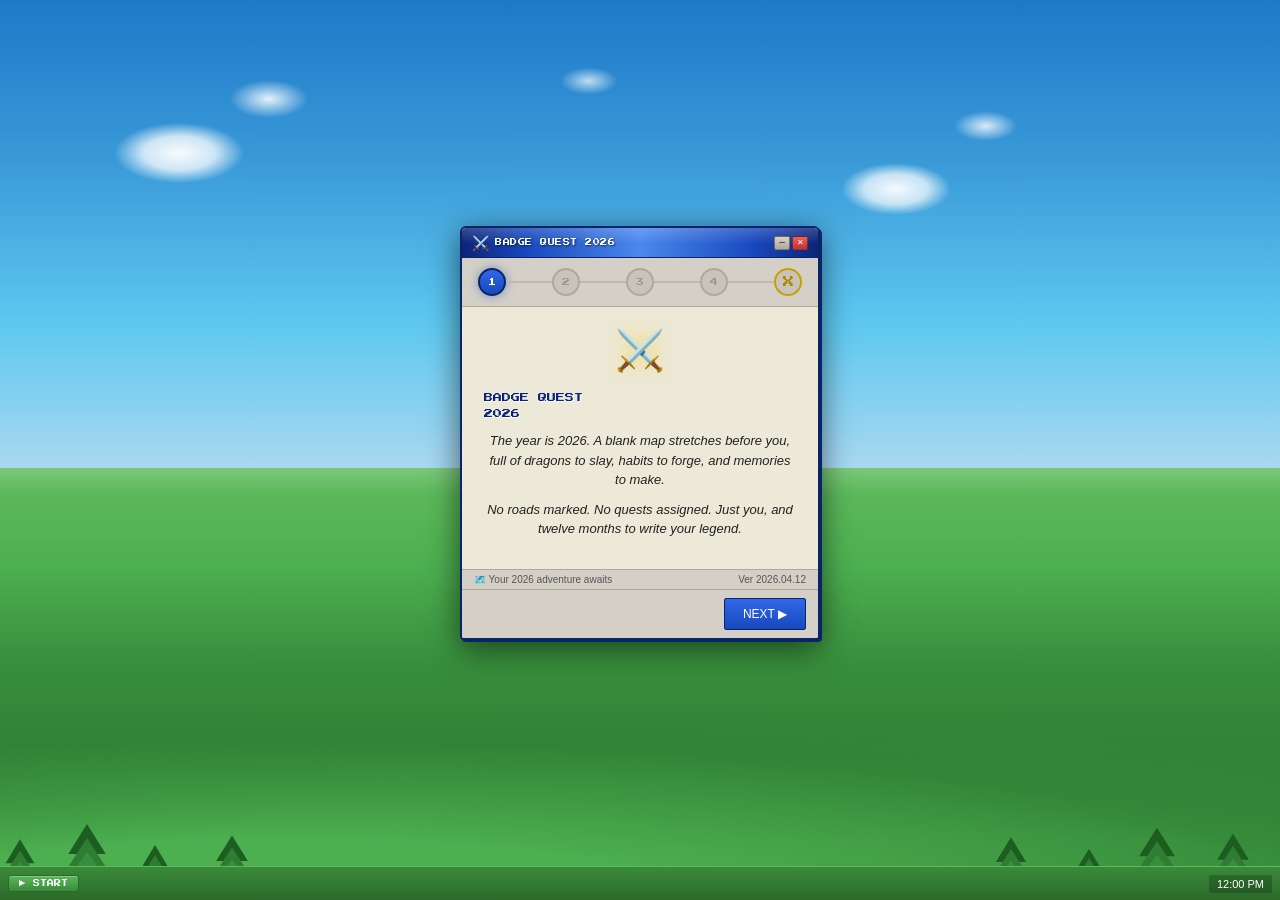
==== index.html @ 2c00619a "feat: secret badges, profile panel, header redesign - Add 10 secret badges with unique shapes (burst" ====
<!DOCTYPE html>
<html lang="da">
<head>
  <meta charset="UTF-8">
  <meta name="viewport" content="width=device-width, initial-scale=1.0">
  <title>Badge Quest 2026</title>

  <!-- PWA -->
  <link rel="manifest" href="manifest.json">
  <meta name="theme-color" content="#1848BE">
  <meta name="mobile-web-app-capable" content="yes">
  <meta name="apple-mobile-web-app-capable" content="yes">
  <meta name="apple-mobile-web-app-status-bar-style" content="black-translucent">
  <meta name="apple-mobile-web-app-title" content="Badge Quest">
  <link rel="apple-touch-icon" href="icons/icon.svg">
  <link rel="icon" type="image/svg+xml" href="icons/icon.svg">

  <link rel="preconnect" href="https://fonts.googleapis.com">
  <link href="https://fonts.googleapis.com/css2?family=Press+Start+2P&family=VT323&display=swap" rel="stylesheet">
  <link rel="stylesheet" href="style.css">
</head>
<body>

  <div class="app">

    <!-- App Header (XP Luna gradient, no window chrome) -->
    <header class="app-header" id="title-bar">
      <button class="profile-chip" id="profile-chip-btn" title="Edit profile">
        <span class="profile-chip-icon" id="header-profile-icon">?</span>
        <span class="profile-chip-name" id="header-profile-name">ME</span>
      </button>
      <div class="header-title">
        <span class="title-text">BADGE QUEST</span>
      </div>
      <div class="header-right">
        <button class="notif-btn" id="notif-btn" title="Enable quest reminders">🔔</button>
        <button class="signout-btn" id="signout-btn" title="Sign out">Sign out</button>
      </div>
    </header>

    <!-- Year Countdown Strip -->
    <div class="year-strip">
      <span class="year-strip-label" id="year-days">— days left</span>
      <div class="year-track"><div class="year-fill" id="year-fill" style="width:0%"></div></div>
      <span class="year-strip-sub" id="year-sub">Year 0%</span>
    </div>

    <!-- Tabs -->
    <div class="tabs">
      <button class="tab active" data-tab="all">📋 ALL</button>
      <button class="tab" id="tab-me" data-tab="me">👤 ME</button>
      <button class="tab" id="tab-together" data-tab="together">💎 PARTY</button>
      <button class="tab" id="tab-teams" data-tab="teams">👥 TEAM</button>
      <button class="tab tab-badges-sep" data-tab="badges">🏅 BADGES</button>
    </div>

    <!-- Main Scrollable Content -->
    <div class="win-body" id="win-body">

      <!-- Badge Case Panel -->
      <div class="inset-panel badge-case-panel">
        <div class="panel-title">✦ BADGE CASE ✦</div>
        <div class="badge-case" id="badge-case"></div>
        <div id="badge-detail"></div>
      </div>

      <!-- Progress Bar -->
      <div class="progress-section">
        <span class="prog-label" id="prog-label">QUESTS: 0 / 25</span>
        <div class="prog-track"><div class="prog-fill" id="prog-fill" style="width: 0%"></div></div>
        <span class="prog-pct" id="prog-pct">0%</span>
      </div>

      <!-- Quest Log Panel -->
      <div class="inset-panel quest-panel">
        <div class="panel-title">📜 QUEST LOG</div>
        <div class="goal-list" id="goal-list"></div>
      </div>

    </div>

    <!-- Bottom Toolbar -->
    <footer class="status-bar">
      <button class="sb-btn" id="partners-btn">👥 PARTNERS</button>
      <div class="sb-divider"></div>
      <span class="sb-text" id="sb-text">READY TO QUEST</span>
      <div class="sb-divider"></div>
      <span class="sb-text" id="sb-date">—</span>
      <div class="sb-divider"></div>
      <span class="sb-text" id="clock">00:00</span>
    </footer>

  </div>

  <!-- Goal Complete Overlay -->
  <div class="overlay" id="goal-overlay" style="display:none">
    <div class="popup">
      <div class="popup-titlebar">
        <span>Quest Complete!</span>
      </div>
      <div class="popup-body">
        <div class="popup-icon">✓</div>
        <div class="popup-text" id="goal-text"></div>
        <div class="note-section">
          <label class="note-label" for="goal-note-input">Add a note (optional):</label>
          <input type="text" id="goal-note-input" class="note-input" maxlength="80" placeholder="e.g. Ran CPH Half in 1:41! 🏃">
        </div>
        <div class="photo-section">
          <input type="file" id="goal-photo-input" accept="image/*" style="display:none">
          <button class="photo-btn" id="photo-btn" type="button">📷 Add Photo</button>
          <div id="photo-preview"></div>
        </div>
      </div>
      <div class="popup-footer">
        <button class="popup-btn" id="goal-ok">AWESOME!</button>
      </div>
    </div>
    <div class="confetti-wrap" id="confetti-1"></div>
  </div>

  <!-- Badge Unlock Overlay -->
  <div class="overlay" id="badge-overlay" style="display:none">
    <div class="popup badge-popup">
      <div class="popup-titlebar badge-titlebar">
        <span class="blink">✦ NEW BADGE OBTAINED! ✦</span>
      </div>
      <div class="popup-body">
        <div class="badge-big" id="badge-big"></div>
        <div class="badge-popup-name" id="badge-popup-name"></div>
        <div class="badge-popup-desc" id="badge-popup-desc"></div>
      </div>
      <div class="popup-footer">
        <button class="popup-btn" id="badge-ok">PRESS START!</button>
      </div>
    </div>
    <div class="confetti-wrap" id="confetti-2"></div>
  </div>

  <!-- Profile Panel -->
  <div class="overlay" id="profile-overlay" style="display:none">
    <div class="popup profile-popup">
      <div class="popup-titlebar">
        <span class="popup-title">YOUR PROFILE</span>
        <button class="popup-close" id="profile-close">✕</button>
      </div>
      <div class="popup-body profile-body">
        <div class="profile-preview-row">
          <div class="profile-preview-icon" id="profile-preview-icon">?</div>
          <div class="profile-preview-name" id="profile-preview-name">ADVENTURER</div>
        </div>
        <label class="auth-field-label" for="profile-username-input">USERNAME:</label>
        <input id="profile-username-input" class="auth-input" type="text" maxlength="20" autocomplete="off" placeholder="Your quest name...">
        <div class="color-picker-row">
          <span class="color-picker-label">COLOR SIGNATURE:</span>
          <div class="color-swatches color-swatches--wide" id="profile-color-swatches">
            <button class="profile-swatch" data-color="#cc0000" style="background:#cc0000" title="Red"></button>
            <button class="profile-swatch" data-color="#E91E63" style="background:#E91E63" title="Pink"></button>
            <button class="profile-swatch" data-color="#FF9800" style="background:#FF9800" title="Orange"></button>
            <button class="profile-swatch" data-color="#FFEB3B" style="background:#FFEB3B" title="Yellow"></button>
            <button class="profile-swatch" data-color="#4CAF50" style="background:#4CAF50" title="Green"></button>
            <button class="profile-swatch" data-color="#2E7D32" style="background:#2E7D32" title="Dark Green"></button>
            <button class="profile-swatch" data-color="#00BCD4" style="background:#00BCD4" title="Cyan"></button>
            <button class="profile-swatch" data-color="#1848BE" style="background:#1848BE" title="Blue"></button>
            <button class="profile-swatch" data-color="#3F51B5" style="background:#3F51B5" title="Indigo"></button>
            <button class="profile-swatch" data-color="#7B2D8B" style="background:#7B2D8B" title="Purple"></button>
            <button class="profile-swatch" data-color="#880E4F" style="background:#880E4F" title="Dark Pink"></button>
            <button class="profile-swatch" data-color="#795548" style="background:#795548" title="Brown"></button>
            <button class="profile-swatch" data-color="#607D8B" style="background:#607D8B" title="Blue Grey"></button>
            <button class="profile-swatch" data-color="#333333" style="background:#333333" title="Dark"></button>
            <button class="profile-swatch" data-color="#E65100" style="background:#E65100" title="Deep Orange"></button>
          </div>
        </div>
        <p id="profile-error" class="auth-error"></p>
        <button class="auth-nav-btn auth-nav-btn--primary" id="profile-save-btn">SAVE CHANGES ▶</button>
      </div>
    </div>
  </div>

  <!-- Quest Dialog -->
  <div class="overlay" id="quest-dialog" style="display:none">
    <div class="popup quest-dialog-popup">
      <div class="popup-titlebar quest-dialog-titlebar">
        <div class="qd-header-num">
          <span class="qd-no">No.</span><span class="quest-dialog-number" id="qd-num">001</span>
        </div>
        <span class="quest-dialog-type" id="qd-type">QUEST</span>
      </div>
      <div class="popup-body quest-dialog-body">
        <div class="qd-title" id="qd-title"></div>
        <div class="qd-controls" id="qd-controls"></div>
        <div class="qd-meta" id="qd-meta"></div>
        <button class="qd-more-btn" id="qd-more-btn" style="display:none">▼ DETAILS</button>
      </div>
      <div class="popup-footer">
        <button class="popup-btn popup-btn-secondary" id="qd-close">CLOSE</button>
        <button class="popup-btn" id="qd-edit">✏ EDIT</button>
      </div>
    </div>
  </div>

  <!-- Photo Viewer Overlay -->
  <div class="overlay" id="photo-overlay" style="display:none">
    <div class="photo-viewer-wrap">
      <img id="photo-viewer-img" src="" alt="Quest memory">
      <button class="photo-viewer-close" id="photo-close">✕ CLOSE</button>
    </div>
  </div>

  <!-- Floating Deadline Popup -->
  <div id="deadline-popup" style="display:none">
    <label class="dl-popup-label" for="dl-popup-input">Set deadline:</label>
    <input type="date" id="dl-popup-input">
    <div style="display:flex;gap:6px;justify-content:flex-end">
      <button class="dl-popup-btn" id="dl-popup-clear">✕ Clear</button>
      <button class="dl-popup-btn dl-popup-cancel" id="dl-popup-cancel">Cancel</button>
    </div>
  </div>

  <!-- ── Auth Overlay — Treasure Hunt Wizard ──────────────── -->
  <div id="auth-overlay">

    <div id="auth-wizard" class="auth-window auth-window--wizard">

      <!-- Title bar -->
      <div class="auth-titlebar">
        <span class="auth-titlebar-icon">⚔️</span>
        <span class="auth-titlebar-text">BADGE QUEST 2026</span>
        <div class="auth-win-btns">
          <button class="auth-win-btn" tabindex="-1">─</button>
          <button class="auth-win-btn auth-win-btn--x" tabindex="-1">✕</button>
        </div>
      </div>

      <!-- Step progress bar -->
      <div class="wizard-steps" id="wizard-steps">
        <div class="wizard-step active" data-step="1">1</div>
        <div class="wizard-connector" data-after="1"></div>
        <div class="wizard-step locked" data-step="2">2</div>
        <div class="wizard-connector" data-after="2"></div>
        <div class="wizard-step locked" data-step="3">3</div>
        <div class="wizard-connector" data-after="3"></div>
        <div class="wizard-step locked" data-step="4">4</div>
        <div class="wizard-connector" data-after="4"></div>
        <div class="wizard-step locked wizard-step--x" data-step="5">X</div>
      </div>

      <!-- Step content -->
      <div class="wizard-content">

        <!-- Step 1: Story -->
        <div class="step-content" id="step-1">
          <div class="story-hero">
            <span class="story-hero-icon">⚔️</span>
          </div>
          <div class="auth-pixel-title story-main-title">BADGE QUEST<br>2026</div>
          <p class="story-lore">The year is 2026. A blank map stretches before you, full of dragons to slay, habits to forge, and memories to make.</p>
          <p class="story-lore">No roads marked. No quests assigned. Just you, and twelve months to write your legend.</p>
        </div>

        <!-- Step 2: What is Badge Quest -->
        <div class="step-content" id="step-2" style="display:none">
          <div class="auth-pixel-title">WHAT IS<br>BADGE QUEST?</div>
          <p class="auth-subtitle">Your personal quest log for 2026. Set goals for the year, track your progress, and earn legendary badges as you complete them.</p>
          <div class="story-features">
            <div class="story-feature"><span class="story-feature-icon">📜</span><span>Write quests: one-time feats or monthly habits</span></div>
            <div class="story-feature"><span class="story-feature-icon">🏅</span><span>Complete quests to unlock legendary badges</span></div>
            <div class="story-feature"><span class="story-feature-icon">💎</span><span>Invite a companion and quest together</span></div>
          </div>
        </div>

        <!-- Step 3: Sign In -->
        <div class="step-content" id="step-3" style="display:none">
          <div class="auth-shield-wrap">
            <span class="auth-shield-icon">🛡️</span>
          </div>
          <div class="auth-pixel-title">SIGN IN<br>TO QUEST</div>
          <p class="auth-subtitle">Secure your quest log with your Google account.</p>
          <button id="google-signin-btn" class="google-btn">
            <svg width="18" height="18" viewBox="0 0 18 18" xmlns="http://www.w3.org/2000/svg">
              <path d="M17.64 9.2c0-.637-.057-1.251-.164-1.84H9v3.481h4.844c-.209 1.125-.843 2.078-1.796 2.717v2.258h2.908c1.702-1.567 2.684-3.875 2.684-6.615z" fill="#4285F4"/>
              <path d="M9 18c2.43 0 4.467-.806 5.956-2.18l-2.908-2.259c-.806.54-1.837.86-3.048.86-2.344 0-4.328-1.584-5.036-3.711H.957v2.332A8.997 8.997 0 0 0 9 18z" fill="#34A853"/>
              <path d="M3.964 10.71A5.41 5.41 0 0 1 3.682 9c0-.593.102-1.17.282-1.71V4.958H.957A8.996 8.996 0 0 0 0 9c0 1.452.348 2.827.957 4.042l3.007-2.332z" fill="#FBBC05"/>
              <path d="M9 3.58c1.321 0 2.508.454 3.44 1.345l2.582-2.58C13.463.891 11.426 0 9 0A8.997 8.997 0 0 0 .957 4.958L3.964 7.29C4.672 5.163 6.656 3.58 9 3.58z" fill="#EA4335"/>
            </svg>
            Sign in with Google
          </button>
          <div class="auth-level-sep">LEVEL 1 REQUIRED</div>
          <div class="auth-status">
            <div>SYSTEM_STATUS: READY</div>
            <div>AWAITING_AUTH_KEY...</div>
          </div>
          <p id="auth-error" class="auth-error"></p>
        </div>

        <!-- Step 4: Setup -->
        <div class="step-content" id="step-4" style="display:none">
          <div class="auth-pixel-title">CHOOSE YOUR AVATAR</div>
          <p class="auth-subtitle">Enter a name for the quest logs. Visible to your party and team.</p>
          <label class="auth-field-label" for="username-input">USERNAME:</label>
          <input id="username-input" class="auth-input" type="text" maxlength="20" placeholder="Enter quest name..." autocomplete="off">
          <div class="color-picker-row">
            <span class="color-picker-label">COLOR SIGNATURE:</span>
            <div class="color-swatches color-swatches--wide">
              <button class="color-swatch selected" data-color="#cc0000" style="background:#cc0000" title="Red"></button>
              <button class="color-swatch" data-color="#E91E63" style="background:#E91E63" title="Pink"></button>
              <button class="color-swatch" data-color="#FF9800" style="background:#FF9800" title="Orange"></button>
              <button class="color-swatch" data-color="#FFEB3B" style="background:#FFEB3B" title="Yellow"></button>
              <button class="color-swatch" data-color="#4CAF50" style="background:#4CAF50" title="Green"></button>
              <button class="color-swatch" data-color="#2E7D32" style="background:#2E7D32" title="Dark Green"></button>
              <button class="color-swatch" data-color="#00BCD4" style="background:#00BCD4" title="Cyan"></button>
              <button class="color-swatch" data-color="#1848BE" style="background:#1848BE" title="Blue"></button>
              <button class="color-swatch" data-color="#3F51B5" style="background:#3F51B5" title="Indigo"></button>
              <button class="color-swatch" data-color="#7B2D8B" style="background:#7B2D8B" title="Purple"></button>
              <button class="color-swatch" data-color="#880E4F" style="background:#880E4F" title="Dark Pink"></button>
              <button class="color-swatch" data-color="#795548" style="background:#795548" title="Brown"></button>
              <button class="color-swatch" data-color="#607D8B" style="background:#607D8B" title="Blue Grey"></button>
              <button class="color-swatch" data-color="#333333" style="background:#333333" title="Dark"></button>
              <button class="color-swatch" data-color="#E65100" style="background:#E65100" title="Deep Orange"></button>
            </div>
          </div>
          <div class="auth-avatar-preview">
            <div class="auth-avatar-icon" id="avatar-preview-icon" style="background:#cc0000">?</div>
            <div>
              <div class="auth-avatar-label">LVL 1 ADVENTURER</div>
              <div class="auth-avatar-name" id="avatar-preview-name">NEW_PLAYER_01</div>
            </div>
          </div>
          <p id="username-error" class="auth-error"></p>
        </div>

        <!-- Step 5: X — You found it! -->
        <div class="step-content" id="step-5" style="display:none">
          <div class="begin-x-mark">✕</div>
          <div class="auth-pixel-title" id="begin-title">YOU FOUND IT,<br>ADVENTURER!</div>
          <p class="story-lore">Every legend begins with a blank page. You just picked up the pen.</p>
        </div>

      </div><!-- /wizard-content -->

      <!-- Wizard footer (buttons) -->
      <div class="wizard-footer" id="wizard-footer">
        <div class="auth-footer">
          <span>🗺️ Your 2026 adventure awaits</span>
          <span>Ver 2026.04.12</span>
        </div>
        <div class="wizard-footer-btns" id="wizard-footer-btns">
          <button class="auth-nav-btn auth-nav-btn--primary" id="wizard-next-btn">NEXT ▶</button>
        </div>
      </div>

    </div><!-- /auth-wizard -->

    <!-- XP Taskbar -->
    <div class="auth-taskbar">
      <button class="auth-taskbar-start">▶ START</button>
      <div class="auth-taskbar-clock" id="auth-clock">12:00 PM</div>
    </div>

  </div>

  <!-- ── Goal Create / Edit Modal ──────────────────────────── -->
  <div class="overlay" id="goal-modal" style="display:none">
    <div class="popup gm-popup">
      <div class="popup-titlebar">
        <span id="gm-titlebar-text">NEW QUEST</span>
      </div>
      <div class="popup-body gm-body">

        <div class="gm-field">
          <label class="gm-label" for="gm-title-input">QUEST TITLE</label>
          <input type="text" id="gm-title-input" class="gm-input" maxlength="100" placeholder="What's the quest?">
        </div>

        <div class="gm-field">
          <label class="gm-label">QUEST TYPE</label>
          <div class="gm-seg-row" id="gm-type-row">
            <button class="gm-seg active" data-type="binary">✓ ONCE</button>
            <button class="gm-seg" data-type="count">🔢 COUNT</button>
            <button class="gm-seg" data-type="monthly">📅 MONTHLY</button>
          </div>
        </div>

        <div class="gm-count-fields" id="gm-count-fields" style="display:none">
          <div class="gm-row">
            <div class="gm-field gm-field-half">
              <label class="gm-label" for="gm-target">TARGET</label>
              <input type="number" id="gm-target" class="gm-input" min="1" max="9999" value="10">
            </div>
            <div class="gm-field gm-field-half">
              <label class="gm-label" for="gm-unit">UNIT</label>
              <input type="text" id="gm-unit" class="gm-input" maxlength="20" placeholder="e.g. times">
            </div>
          </div>
        </div>

        <div class="gm-field" id="gm-owner-field">
          <label class="gm-label">ASSIGN TO</label>
          <div class="gm-seg-row" id="gm-owner-row">
            <button class="gm-seg active" data-owner="me">👤 MINE</button>
            <button class="gm-seg" data-owner="together" id="gm-party-btn">💎 PARTY</button>
          </div>
          <p class="gm-hint" id="gm-party-hint" style="display:none">Link a partner first to use party quests</p>
        </div>

        <p id="gm-error" class="gm-error"></p>
      </div>
      <div class="popup-footer gm-footer">
        <button class="gm-delete-btn" id="gm-delete-btn" style="display:none">🗑 DELETE</button>
        <div class="gm-footer-actions">
          <button class="popup-btn gm-cancel" id="gm-cancel">CANCEL</button>
          <button class="popup-btn gm-save" id="gm-save">SAVE ▶</button>
        </div>
      </div>
    </div>
  </div>

  <!-- ── Delete Confirmation ─────────────────────────────── -->
  <div class="overlay" id="delete-overlay" style="display:none">
    <div class="popup">
      <div class="popup-titlebar"><span>Delete Quest?</span></div>
      <div class="popup-body">
        <div class="popup-icon">🗑</div>
        <div class="popup-text">This permanently deletes the quest and all its progress.</div>
      </div>
      <div class="popup-footer">
        <button class="popup-btn gm-cancel" id="delete-cancel">KEEP IT</button>
        <button class="popup-btn delete-ok" id="delete-ok">DELETE</button>
      </div>
    </div>
  </div>

  <!-- ── Badge Detail Modal ───────────────────────────────────── -->
  <div class="overlay" id="badge-detail-overlay" style="display:none">
    <div class="popup badge-detail-modal">
      <div class="popup-titlebar badge-detail-titlebar">
        <span id="bdm-rarity-label" class="bdm-rarity-label"></span>
        <span id="bdm-name" class="bdm-name-title"></span>
        <button class="bdm-close-btn" id="bdm-close">✕</button>
      </div>
      <div class="popup-body bdm-body">
        <div class="bdm-svg-wrap" id="bdm-svg"></div>
        <div class="bdm-info">
          <div class="bdm-desc" id="bdm-desc"></div>
          <div class="bdm-lore" id="bdm-lore"></div>
          <div class="bdm-date" id="bdm-date"></div>
          <div class="bdm-hint" id="bdm-hint"></div>
        </div>
      </div>
    </div>
  </div>

  <!-- ── Partners Panel Overlay ──────────────────────────────── -->
  <div class="overlay" id="partners-overlay" style="display:none">
    <div class="popup partners-popup">
      <div class="popup-titlebar partners-titlebar">
        <span>👥 PARTNERS</span>
        <button class="partners-close-x" id="partners-close">✕</button>
      </div>
      <div class="popup-body partners-body">

        <!-- Pending invites TO me -->
        <div id="partners-incoming-section" style="display:none">
          <div class="partners-section-title">📬 INCOMING INVITES</div>
          <div id="partners-incoming-list"></div>
        </div>

        <!-- Current groups -->
        <div class="partners-section-title">💎 YOUR GROUPS</div>
        <div id="partners-groups-list">
          <div class="partners-empty">No groups yet. Invite someone below!</div>
        </div>

        <!-- Pending sent invites -->
        <div id="partners-sent-section" style="display:none">
          <div class="partners-section-title">📤 SENT INVITES</div>
          <div id="partners-sent-list"></div>
        </div>

        <!-- Invite form -->
        <div class="partners-section-title">✉️ INVITE A PLAYER</div>

        <!-- Step 1: Type picker -->
        <div id="invite-type-picker">
          <div class="invite-type-cards">
            <div class="invite-type-card" data-invite-type="party">
              <div class="invite-type-icon">💎</div>
              <div class="invite-type-name">PARTY</div>
              <div class="invite-type-desc">One shared quest list. Pick challenges you'll take on side by side and celebrate every win together.</div>
              <button class="invite-type-btn" data-invite-type="party">START A PARTY ▶</button>
            </div>
            <div class="invite-type-card" data-invite-type="team">
              <div class="invite-type-icon">👥</div>
              <div class="invite-type-name">TEAM</div>
              <div class="invite-type-desc">Everyone keeps their own goals, but you travel the same road. Earn badges together — no one left behind.</div>
              <button class="invite-type-btn" data-invite-type="team">FORM A TEAM ▶</button>
            </div>
          </div>
        </div>

        <!-- Step 2: Invite form (shown after type is picked) -->
        <div id="invite-form-step" style="display:none">
          <div class="invite-type-chosen" id="invite-type-chosen"></div>
          <div class="partners-invite-form">
            <label class="partners-label" for="invite-name-input">GROUP NAME</label>
            <input type="text"  id="invite-name-input"  class="partners-input" maxlength="30" placeholder="e.g. Us 2026">
            <label class="partners-label" for="invite-email-input">THEIR EMAIL</label>
            <input type="email" id="invite-email-input" class="partners-input" maxlength="100" placeholder="player@email.com">
            <div style="display:flex;gap:8px;align-items:center">
              <button class="popup-btn partners-send-btn" id="invite-send-btn">SEND INVITE ▶</button>
              <button class="invite-back-btn" id="invite-back-btn">← BACK</button>
            </div>
            <p id="invite-status" class="partners-status"></p>
          </div>
        </div>

      </div>
    </div>
  </div>

  <!-- ── Pending Invite Banner (injected into win-body) ─────── -->
  <template id="invite-banner-tpl">
    <div class="invite-banner" id="invite-banner">
      <div class="invite-banner-content" id="invite-banner-content"></div>
    </div>
  </template>

  <script type="module" src="app.js"></script>
</body>
</html>
---- style.css ----
/* ============================================================
   BADGE QUEST 2026 — Windows XP Inspired, Mobile First
   ============================================================ */

@import url('https://fonts.googleapis.com/css2?family=Press+Start+2P&family=VT323&family=Tahoma&display=swap');

*, *::before, *::after {
  box-sizing: border-box;
  margin: 0;
  padding: 0;
}

html, body {
  width: 100%;
  height: 100%;
  overflow: hidden;
  background: #ECE9D8;
}

body {
  font-family: 'Tahoma', sans-serif;
  font-size: 12px;
}

/* ============ APP SHELL ============ */

.app {
  display: flex;
  flex-direction: column;
  height: 100dvh;
  height: 100vh; /* fallback for older browsers */
  max-width: 800px;
  margin: 0 auto;
  background: #ECE9D8;
  position: relative;
}

/* ============ APP HEADER ============ */

.app-header {
  background:
    linear-gradient(180deg, rgba(255,255,255,0.18) 0%, rgba(255,255,255,0) 55%),
    linear-gradient(90deg,
      #0C2478 0%,
      #1848BE 18%,
      #3870DA 38%,
      #4A88F0 50%,
      #3870DA 62%,
      #1848BE 82%,
      #0C2478 100%
    );
  padding: 0 10px;
  display: grid;
  grid-template-columns: 1fr auto 1fr;
  align-items: center;
  flex-shrink: 0;
  height: 48px;
  border-bottom: 2px solid #0A246A;
  user-select: none;
  transition: background 0.25s ease;
}

/* Left: profile chip */
.profile-chip {
  display: flex;
  align-items: center;
  gap: 6px;
  background: rgba(255,255,255,0.12);
  border: 1px solid rgba(255,255,255,0.25);
  border-radius: 4px;
  padding: 4px 8px 4px 4px;
  cursor: pointer;
  color: #fff;
  max-width: 140px;
  transition: background 0.12s ease;
  justify-self: start;
}
.profile-chip:hover { background: rgba(255,255,255,0.22); }
.profile-chip:active { background: rgba(255,255,255,0.08); }

.profile-chip-icon {
  width: 26px;
  height: 26px;
  border-radius: 50%;
  display: flex;
  align-items: center;
  justify-content: center;
  font-family: 'Press Start 2P', monospace;
  font-size: 9px;
  color: #fff;
  text-shadow: 0 1px 2px rgba(0,0,0,0.4);
  flex-shrink: 0;
  box-shadow: 0 1px 3px rgba(0,0,0,0.3);
  background: #cc0000;
}

.profile-chip-name {
  font-family: 'Press Start 2P', monospace;
  font-size: 5.5px;
  color: #fff;
  text-shadow: 1px 1px 1px rgba(0,0,0,0.5);
  white-space: nowrap;
  overflow: hidden;
  text-overflow: ellipsis;
  max-width: 90px;
}

/* Center: title */
.header-title {
  display: flex;
  align-items: center;
  gap: 6px;
  justify-self: center;
}

.title-icon { font-size: 18px; line-height: 1; }

.title-text {
  font-family: 'Press Start 2P', monospace;
  font-size: 8px;
  color: #ffffff;
  text-shadow: 1px 1px 2px rgba(0,0,0,0.6);
  letter-spacing: 0.5px;
}

/* Right: notif + signout */
.header-right {
  display: flex;
  align-items: center;
  gap: 4px;
  justify-self: end;
}

.notif-btn {
  background: none;
  border: none;
  font-size: 18px;
  padding: 0;
  cursor: pointer;
  color: #fff;
  opacity: 0.5;
  transition: opacity 0.2s, transform 0.15s;
  width: 44px;
  height: 44px;
  display: flex;
  align-items: center;
  justify-content: center;
  flex-shrink: 0;
  border-radius: 4px;
}
.notif-btn:hover { opacity: 1; transform: scale(1.15); }
.notif-btn.active { opacity: 1; }

/* ============ YEAR STRIP ============ */

.year-strip {
  background: linear-gradient(180deg, #ECE9D8 0%, #DDD9C8 100%);
  border-bottom: 1px solid #ACA899;
  padding: 0 12px;
  display: flex;
  align-items: center;
  gap: 8px;
  flex-shrink: 0;
  height: 34px;
}

.year-strip-label {
  font-family: 'Press Start 2P', monospace;
  font-size: 5.5px;
  color: #0A246A;
  white-space: nowrap;
  flex-shrink: 0;
}

.year-strip-sub {
  font-family: 'Tahoma', sans-serif;
  font-size: 10px;
  color: #555;
  white-space: nowrap;
  flex-shrink: 0;
}

/* ============ YEAR TRACK (shared) ============ */

.year-track {
  flex: 1;
  height: 10px;
  background: #FFFFFF;
  border: 1px solid;
  border-color: #7A7668 #FFFFFF #FFFFFF #7A7668;
  border-radius: 1px;
  overflow: hidden;
}

.year-fill {
  height: 100%;
  background: repeating-linear-gradient(
    90deg,
    #3CAB28 0px, #3CAB28 7px,
    #2B8E1A 7px, #2B8E1A 8px
  );
  transition: width 0.5s ease;
}

/* ============ XP TABS ============ */

.tabs {
  display: flex;
  gap: 3px;
  padding: 4px 6px 0;
  background: #ECE9D8;
  border-bottom: 2px solid #ACA899;
  flex-shrink: 0;
  overflow-x: auto;
  -webkit-overflow-scrolling: touch;
  scrollbar-width: none;
}
.tabs::-webkit-scrollbar { display: none; }

.tab {
  font-family: 'Press Start 2P', monospace;
  font-size: 6px;
  padding: 8px 10px 9px;
  white-space: nowrap;
  background: linear-gradient(180deg, #F4F2EA 0%, #DDD9C8 100%);
  border: 1px solid #ACA899;
  border-bottom: none;
  border-radius: 4px 4px 0 0;
  cursor: pointer;
  color: #555;
  position: relative;
  bottom: -2px;
  display: flex;
  align-items: center;
  gap: 4px;
  min-height: 38px;
  flex-shrink: 0;
}
.tab:hover {
  background: linear-gradient(180deg, #FDFCF8 0%, #EAE7D8 100%);
  color: #000;
}
.tab.active {
  background: linear-gradient(180deg, #FFFFFF 0%, #ECE9D8 100%);
  color: #0A246A;
  border-color: #ACA899;
  border-bottom-color: #ECE9D8;
  z-index: 1;
  padding-bottom: 11px;
  font-weight: bold;
}
.tab-badges-sep {
  margin-left: auto;
  border-left: 2px solid #ACA899;
}

/* ============ WIN-BODY (scrollable content area) ============ */

.win-body {
  flex: 1;
  min-height: 0;
  overflow-y: auto;
  overflow-x: hidden;
  padding: 8px;
  display: flex;
  flex-direction: column;
  gap: 6px;
  background: #ECE9D8;
  -webkit-overflow-scrolling: touch;
}

/* Card mode: chain flex all the way so the card fills the screen */
.win-body.card-mode {
  overflow: hidden;
}
.win-body.card-mode .quest-panel {
  flex: 1;
  min-height: 0;
  overflow: hidden;
}
.win-body.card-mode .goal-list {
  flex: 1;
  min-height: 0;
  display: flex;
  flex-direction: column;
}
.win-body.card-mode .card-view {
  flex: 1;
  min-height: 0;
  padding: 8px 8px 4px;
  justify-content: center;
}
.win-body.card-mode .card-carousel {
  flex: 0 0 auto;
}

/* ============ XP INSET PANEL ============ */

.inset-panel {
  background: #ffffff;
  border: 1px solid;
  border-color: #ACA899 #FFFFFF #FFFFFF #ACA899;
  padding: 8px;
  flex-shrink: 0;
  box-shadow: inset 1px 1px 0 rgba(0,0,0,0.08);
}

.panel-title {
  font-family: 'Press Start 2P', monospace;
  font-size: 7px;
  color: #0A246A;
  margin-bottom: 9px;
  letter-spacing: 1px;
}

/* ============ BADGE CASE ============ */

.badge-case-panel {
  background: linear-gradient(180deg, #F8F7F2 0%, #EDE9DC 100%);
}

.badge-case {
  display: flex;
  gap: 10px;
  justify-content: center;
  flex-wrap: wrap;
  padding: 4px;
}

.badge-slot {
  display: flex;
  flex-direction: column;
  align-items: center;
  gap: 5px;
  cursor: pointer;
  width: 60px;
  transition: transform 0.12s ease;
}
.badge-slot:hover { transform: translateY(-2px); }

.badge-gem { width: 52px; height: 52px; }
.badge-gem.locked { filter: grayscale(1) opacity(0.2); }
.badge-gem.unlocked {
  animation: badge-pulse 2.5s ease-in-out infinite alternate;
}
@keyframes badge-pulse {
  from { filter: drop-shadow(0 0 3px gold) drop-shadow(0 0 1px orange); }
  to   { filter: drop-shadow(0 0 10px gold) drop-shadow(0 0 5px #ffaa00); }
}

.badge-label {
  font-family: 'Press Start 2P', monospace;
  font-size: 5px;
  color: #333;
  text-align: center;
  line-height: 1.5;
}
.badge-slot.locked .badge-label { color: #bbb; }
.badge-slot:hover .badge-label { color: #0A246A; }
.badge-slot.selected .badge-gem {
  outline: 2px solid #FFD700;
  outline-offset: 3px;
  border-radius: 4px;
  filter: drop-shadow(0 0 8px gold);
}

/* ── Badge Pokédex Detail Panel ─────────────────────────────── */
#badge-detail { margin-top: 6px; }

.badge-detail-card {
  display: flex;
  align-items: center;
  gap: 10px;
  background: linear-gradient(135deg, #FFFFF0 0%, #FFF8DC 100%);
  border: 2px solid #0A246A;
  border-radius: 4px;
  padding: 8px 10px;
  box-shadow: inset 0 1px 0 rgba(255,255,255,0.9), 0 2px 5px rgba(0,0,0,0.15);
  animation: detail-pop 0.18s ease-out;
}
.badge-detail-card.locked-detail {
  background: linear-gradient(135deg, #F0F0F0, #E8E8E8);
  border-color: #999;
}
@keyframes detail-pop {
  from { opacity: 0; transform: translateY(-5px); }
  to   { opacity: 1; transform: translateY(0); }
}
.badge-detail-svg        { flex-shrink: 0; filter: drop-shadow(0 0 5px rgba(255,215,0,0.6)); }
.badge-detail-svg.locked { filter: grayscale(1) brightness(0.45); }
.badge-detail-info       { flex: 1; min-width: 0; }
.badge-detail-name {
  font-family: 'Press Start 2P', monospace;
  font-size: 5.5px;
  color: #0A246A;
  margin-bottom: 5px;
  letter-spacing: 0.04em;
}
.badge-detail-desc {
  font-family: 'VT323', monospace;
  font-size: 15px;
  color: #222;
  line-height: 1.2;
  margin-bottom: 3px;
}
.badge-detail-date {
  font-family: 'VT323', monospace;
  font-size: 13px;
  color: #2E7D32;
}

/* ============ XP PROGRESS BAR ============ */

.progress-section {
  display: flex;
  align-items: center;
  gap: 8px;
  padding: 5px 8px;
  background: linear-gradient(180deg, #ECE9D8 0%, #DDD9C8 100%);
  border: 1px solid #ACA899;
  border-radius: 2px;
  flex-shrink: 0;
}

.prog-label {
  font-family: 'Press Start 2P', monospace;
  font-size: 6.5px;
  color: #0A246A;
  white-space: nowrap;
}

.prog-track {
  flex: 1;
  height: 16px;
  background: #FFFFFF;
  border: 1px solid;
  border-color: #ACA899 #FFFFFF #FFFFFF #ACA899;
  border-radius: 1px;
  overflow: hidden;
  box-shadow: inset 1px 1px 2px rgba(0,0,0,0.15);
}

.prog-fill {
  height: 100%;
  /* Classic XP chunky green blocks with white gaps */
  background: repeating-linear-gradient(
    90deg,
    #257A14 0px,
    #3CAB28 1px,
    #50CC38 5px,
    #3CAB28 10px,
    #257A14 11px,
    #FFFFFF 11px,
    #FFFFFF 14px
  );
  position: relative;
  transition: width 0.4s ease;
}
.prog-fill::after {
  content: '';
  position: absolute;
  top: 0; left: 0; right: 0;
  height: 50%;
  background: linear-gradient(180deg, rgba(255,255,255,0.35) 0%, transparent 100%);
  pointer-events: none;
}

.prog-pct {
  font-family: 'Press Start 2P', monospace;
  font-size: 6.5px;
  color: #000;
  min-width: 36px;
  text-align: right;
}

/* ============ QUEST PANEL ============ */

.quest-panel {
  flex-shrink: 0;
  background: #FFFFFF;
  display: flex;
  flex-direction: column;
}

.goal-list {
  display: flex;
  flex-direction: column;
  gap: 1px;
}

/* ============ GOAL ITEM ============ */

.goal-item {
  display: flex;
  align-items: center;
  gap: 8px;
  padding: 8px 10px 8px 9px;
  background: #FFFFFF;
  min-height: 48px;
  border-bottom: 1px solid #F0EEE8;
  border-left: 3px solid transparent;
}
.goal-item:nth-child(even) { background: #F5F3EE; }
.goal-item:hover {
  background: linear-gradient(90deg, #316AC5, #2154B0);
  color: #fff;
  border-left: none;
}
.goal-item:hover .goal-title,
.goal-item:hover .goal-num { color: #fff; }
.goal-item:hover .count-display { color: #fff; background: #1A50A0; border-color: #0A246A; }

/* Type-coded left borders — removed */

.goal-item.done { background: #EEF7EE; }
.goal-item.done:nth-child(even) { background: #E8F4E8; }
.goal-item.done .goal-title {
  text-decoration: line-through;
  color: #888;
}
.goal-item.done:hover { background: linear-gradient(90deg, #186418, #0D4E0D); }
.goal-item.done:hover .goal-title { color: #90EE90; }

.goal-num {
  font-family: 'Press Start 2P', monospace;
  font-size: 6px;
  color: #999;
  min-width: 18px;
  text-align: right;
  flex-shrink: 0;
}
.goal-item.done .goal-num { color: #4CAF50; }

/* XP-style checkbox — right-side primary action */
.goal-check {
  width: 36px;
  height: 36px;
  border: 1px solid;
  border-color: #7A7668 #FFFFFF #FFFFFF #7A7668;
  background: linear-gradient(180deg, #FFFFFF 0%, #ECE9D8 100%);
  box-shadow: inset 1px 1px 2px rgba(0,0,0,0.1);
  cursor: pointer;
  display: flex;
  align-items: center;
  justify-content: center;
  font-size: 18px;
  flex-shrink: 0;
  border-radius: 2px;
  color: #0A246A;
  font-weight: bold;
}
.goal-check:hover { border-color: #316AC5; background: linear-gradient(180deg, #EEF4FF 0%, #D4E4FF 100%); }
.goal-item.done .goal-check {
  background: linear-gradient(180deg, #C8ECC8 0%, #A8DCA8 100%);
  border-color: #4CAF50 #FFFFFF #FFFFFF #4CAF50;
  box-shadow: inset 1px 1px 2px rgba(0,0,0,0.08), 0 0 0 1px rgba(76,175,80,0.3);
  color: #1A6A1A;
  font-size: 20px;
}

.goal-title {
  font-family: 'VT323', monospace;
  font-size: 21px;
  flex: 1;
  line-height: 1.15;
  color: #000;
}

/* ============ COUNT CONTROLS ============ */

.count-ctrl {
  display: flex;
  align-items: center;
  gap: 4px;
  flex-shrink: 0;
}

/* XP gel button — sized for comfortable touch */
.cnt-btn {
  width: 36px;
  height: 36px;
  background: linear-gradient(180deg,
    #FAFAFA 0%, #E8E4D8 45%,
    #D0CCBC 50%, #C4C0B0 100%
  );
  border: 1px solid;
  border-color: #FFFFFF #808070 #808070 #FFFFFF;
  border-radius: 3px;
  font-family: 'Tahoma', sans-serif;
  font-size: 18px;
  font-weight: bold;
  cursor: pointer;
  display: flex;
  align-items: center;
  justify-content: center;
  padding: 0;
  color: #000;
  flex-shrink: 0;
  line-height: 1;
}
.cnt-btn:hover {
  background: linear-gradient(180deg, #DDEEFF 0%, #AACCEE 50%, #88AACC 100%);
  border-color: #316AC5;
  color: #0A246A;
}
.cnt-btn:active {
  background: linear-gradient(180deg, #B8CCDD 0%, #DDEEFF 100%);
  border-color: #0A246A;
}
.cnt-btn:disabled { color: #aaa; cursor: default; filter: none; }

.count-display {
  font-family: 'Press Start 2P', monospace;
  font-size: 6px;
  background: #FFFFFF;
  border: 1px solid;
  border-color: #7A7668 #FFFFFF #FFFFFF #7A7668;
  box-shadow: inset 1px 1px 2px rgba(0,0,0,0.1);
  padding: 4px 5px;
  min-width: 64px;
  text-align: center;
  color: #0A246A;
  white-space: nowrap;
  line-height: 1.6;
  border-radius: 1px;
}
.count-display.maxed {
  color: #2A7A2A;
  background: linear-gradient(180deg, #F0FFF0 0%, #E0F8E0 100%);
}

/* ============ LOCKED PANEL ============ */

.locked-panel {
  flex: 1;
  display: flex;
  flex-direction: column;
  align-items: center;
  justify-content: center;
  gap: 14px;
  padding: 32px;
  text-align: center;
}
.locked-icon { font-size: 52px; animation: float 3s ease-in-out infinite; }
@keyframes float {
  0%, 100% { transform: translateY(0); }
  50% { transform: translateY(-10px); }
}
.locked-title {
  font-family: 'Press Start 2P', monospace;
  font-size: 10px;
  color: #ACA899;
}
.locked-sub {
  font-family: 'VT323', monospace;
  font-size: 21px;
  color: #ACA899;
  line-height: 1.4;
  max-width: 300px;
}

/* ============ STATUS BAR (bottom toolbar) ============ */

.status-bar {
  border-top: 1px solid #ACA899;
  background: linear-gradient(180deg, #ECE9D8 0%, #DDD9C8 100%);
  padding: 4px 8px;
  display: flex;
  align-items: center;
  gap: 5px;
  flex-shrink: 0;
  min-height: 40px;
}

.sb-btn {
  font-family: 'Press Start 2P', monospace;
  font-size: 6.5px;
  padding: 6px 10px;
  background: linear-gradient(180deg,
    #FAFAFA 0%, #E8E4D8 45%,
    #D0CCBC 50%, #C4C0B0 100%
  );
  border: 1px solid;
  border-color: #FFFFFF #808070 #808070 #FFFFFF;
  border-radius: 3px;
  cursor: pointer;
  color: #000;
  white-space: nowrap;
  min-height: 32px;
}
.sb-btn:hover {
  background: linear-gradient(180deg, #DDEEFF 0%, #AACCEE 50%, #88AACC 100%);
  border-color: #316AC5;
  color: #0A246A;
}
.sb-btn:active {
  background: linear-gradient(180deg, #B8CCDD 0%, #DDEEFF 100%);
}

.sb-divider {
  width: 1px;
  height: 18px;
  background: #ACA899;
  margin: 0 2px;
}

.sb-text {
  font-family: 'Tahoma', sans-serif;
  font-size: 11px;
  color: #0A246A;
  white-space: nowrap;
}

/* ============ OVERLAYS ============ */

.overlay {
  position: fixed;
  inset: 0;
  background: rgba(0, 0, 0, 0.75);
  display: flex;
  align-items: center;
  justify-content: center;
  z-index: 9999;
}
/* Badge unlock floats above any other overlay (it's first in DOM) */
#badge-overlay { z-index: 10001; }
.overlay.flash { animation: screen-flash 0.4s ease-out; }
@keyframes screen-flash {
  0%   { background: rgba(0,0,0,0.75); }
  15%  { background: rgba(255,255,255,0.8); }
  30%  { background: rgba(0,0,0,0.75); }
  45%  { background: rgba(220,230,255,0.4); }
  100% { background: rgba(0,0,0,0.75); }
}

/* XP popup window */
.popup {
  background: #ECE9D8;
  border: 1px solid #0A246A;
  border-radius: 8px 8px 4px 4px;
  box-shadow:
    inset 0 0 0 1px rgba(255,255,255,0.15),
    0 0 0 1px #06174E,
    6px 8px 24px rgba(0,0,0,0.5);
  width: 380px;
  max-width: 92vw;
  position: relative;
  z-index: 1;
  overflow: hidden;
  animation: pop-in 0.3s cubic-bezier(0.175, 0.885, 0.32, 1.275) forwards;
}
@keyframes pop-in {
  from { transform: scale(0.4) rotate(-6deg); opacity: 0; }
  to   { transform: scale(1) rotate(0deg); opacity: 1; }
}

.popup-titlebar {
  background:
    linear-gradient(180deg, rgba(255,255,255,0.15) 0%, rgba(255,255,255,0) 50%),
    linear-gradient(90deg,
      #0C2478 0%, #1848BE 18%,
      #3870DA 38%, #4A88F0 50%,
      #3870DA 62%, #1848BE 82%,
      #0C2478 100%
    );
  padding: 6px 8px;
  font-family: 'Press Start 2P', monospace;
  font-size: 7.5px;
  color: #ffffff;
  text-shadow: 0 1px 2px rgba(0,0,0,0.5);
  display: flex;
  align-items: center;
  justify-content: space-between;
  gap: 8px;
}

/* Windows XP–style close button */
.popup-close {
  width: 21px;
  height: 21px;
  background: linear-gradient(180deg, #f8a0a0 0%, #d94040 40%, #b01010 100%);
  border-top:    1px solid #f8c0c0;
  border-left:   1px solid #e06060;
  border-right:  1px solid #880000;
  border-bottom: 1px solid #660000;
  border-radius: 3px;
  color: #fff;
  font-size: 10px;
  font-weight: bold;
  font-family: 'Tahoma', sans-serif;
  line-height: 1;
  cursor: pointer;
  display: flex;
  align-items: center;
  justify-content: center;
  flex-shrink: 0;
  text-shadow: 0 1px 1px rgba(0,0,0,0.5);
  box-shadow: inset 0 1px 0 rgba(255,255,255,0.3);
}
.popup-close:hover {
  background: linear-gradient(180deg, #ffc0c0 0%, #e85050 40%, #c01818 100%);
}
.popup-close:active {
  background: linear-gradient(180deg, #b01010 0%, #d94040 60%, #f8a0a0 100%);
  border-top:    1px solid #660000;
  border-left:   1px solid #880000;
  border-right:  1px solid #e06060;
  border-bottom: 1px solid #f8c0c0;
  box-shadow: none;
}

.badge-titlebar {
  background:
    linear-gradient(180deg, rgba(255,255,255,0.15) 0%, rgba(255,255,255,0) 50%),
    linear-gradient(90deg,
      #6A0C0C 0%, #BE1818 18%,
      #DA3838 38%, #F05050 50%,
      #DA3838 62%, #BE1818 82%,
      #6A0C0C 100%
    );
}

.popup-body {
  padding: 20px 20px 14px;
  text-align: center;
  background: #ECE9D8;
}

.popup-icon {
  font-family: 'Press Start 2P', monospace;
  font-size: 28px;
  color: #2A7A2A;
  margin-bottom: 12px;
  display: block;
  animation: bounce-icon 0.45s ease-out;
}
@keyframes bounce-icon {
  0%   { transform: scale(0); }
  60%  { transform: scale(1.3); }
  100% { transform: scale(1); }
}

.popup-text {
  font-family: 'VT323', monospace;
  font-size: 21px;
  color: #000;
  line-height: 1.3;
}

.popup-footer {
  padding: 10px;
  text-align: center;
  background: linear-gradient(180deg, #ECE9D8 0%, #DDD9C8 100%);
  border-top: 1px solid #ACA899;
}

/* XP-style popup button */
.popup-btn {
  font-family: 'Press Start 2P', monospace;
  font-size: 7px;
  padding: 10px 24px;
  background: linear-gradient(180deg,
    #FAFAFA 0%, #E8E4D8 45%,
    #D0CCBC 50%, #C4C0B0 100%
  );
  border: 1px solid;
  border-color: #FFFFFF #808070 #808070 #FFFFFF;
  border-radius: 3px;
  cursor: pointer;
  color: #000;
  min-height: 44px;
}
.popup-btn:hover {
  background: linear-gradient(180deg, #DDEEFF 0%, #AACCEE 50%, #88AACC 100%);
  border-color: #316AC5;
  color: #0A246A;
}
.popup-btn:active {
  background: linear-gradient(180deg, #B8CCDD 0%, #DDEEFF 100%);
  border-color: #0A246A;
}

/* Badge popup */
.badge-popup { width: 430px; }

.badge-big {
  width: 100px;
  height: 100px;
  margin: 0 auto 16px;
  animation:
    badge-debut 0.9s ease-out forwards,
    badge-glow-big 2s 0.9s ease-in-out infinite alternate;
}
@keyframes badge-debut {
  0%   { transform: scale(0) rotate(-720deg); opacity: 0; }
  65%  { transform: scale(1.22) rotate(0deg); opacity: 1; }
  80%  { transform: scale(0.91) rotate(0deg); }
  90%  { transform: scale(1.08) rotate(0deg); }
  100% { transform: scale(1)    rotate(0deg); }
}
@keyframes badge-glow-big {
  from { filter: drop-shadow(0 0 5px gold) drop-shadow(0 0 2px orange); }
  to   { filter: drop-shadow(0 0 20px gold) drop-shadow(0 0 10px orange); }
}

.badge-popup-name {
  font-family: 'Press Start 2P', monospace;
  font-size: 11px;
  color: #0A246A;
  margin-bottom: 10px;
  animation: blink-text 0.9s step-end infinite;
}

.badge-popup-desc {
  font-family: 'VT323', monospace;
  font-size: 20px;
  color: #333;
  line-height: 1.3;
}

/* ============ CONFETTI ============ */

.confetti-wrap {
  position: absolute;
  inset: 0;
  pointer-events: none;
  overflow: hidden;
}
.cpce {
  position: absolute;
  top: -20px;
  animation: fall linear forwards;
}
@keyframes fall {
  to { transform: translateY(110vh) rotate(720deg); opacity: 0; }
}

/* ============ DEADLINE WARNINGS ============ */

.deadline-badge {
  font-family: 'Press Start 2P', monospace;
  font-size: 4.5px;
  padding: 3px 6px;
  border-radius: 2px;
  display: inline-block;
  margin-top: 4px;
  line-height: 1.8;
  white-space: nowrap;
}
.deadline-info    { background: #e8f4ff; color: #0055aa; border: 1px solid #aaccff; }
.deadline-soon    { background: #e8f0ff; color: #2244aa; border: 1px solid #8899dd; }
.deadline-warning { background: #fff3cd; color: #7a4800; border: 1px solid #f0b840; }
.deadline-urgent  { background: #ffe0cc; color: #8b2000; border: 1px solid #ff7040; animation: dl-pulse 1.4s ease-in-out infinite alternate; }
.deadline-overdue { background: #8b0000; color: #fff;    border: 1px solid #550000; animation: dl-pulse 0.9s ease-in-out infinite alternate; }
@keyframes dl-pulse {
  from { opacity: 1; }
  to   { opacity: 0.65; }
}

/* Calendar button on each goal */
.deadline-btn {
  background: none;
  border: none;
  font-size: 16px;
  cursor: pointer;
  opacity: 0;
  padding: 6px;
  flex-shrink: 0;
  transition: opacity 0.15s;
  align-self: flex-start;
  min-width: 36px;
  min-height: 36px;
  display: flex;
  align-items: center;
  justify-content: center;
}
.goal-item:hover .deadline-btn { opacity: 0.6; }
.goal-item:hover .deadline-btn:hover { opacity: 1; }

/* Floating deadline popup */
#deadline-popup {
  position: fixed;
  z-index: 99999;
  background: #ECE9D8;
  border: 2px solid #0A246A;
  border-radius: 4px;
  padding: 10px 12px;
  display: flex;
  flex-direction: column;
  gap: 8px;
  box-shadow: 3px 4px 14px rgba(0,0,0,0.38);
  min-width: 190px;
}
.dl-popup-label {
  font-family: 'Tahoma', sans-serif;
  font-size: 11px;
  color: #000080;
  font-weight: bold;
}
#dl-popup-input {
  font-family: 'Tahoma', sans-serif;
  font-size: 12px;
  padding: 4px 6px;
  border: 2px inset #888;
  background: #fff;
  color: #000;
  cursor: pointer;
  width: 100%;
}
.dl-popup-btn {
  font-family: 'Press Start 2P', monospace;
  font-size: 5px;
  padding: 5px 10px;
  background: linear-gradient(180deg, #ffffff 0%, #e4e4e4 100%);
  border: 1px solid #7f9db9;
  border-radius: 3px;
  cursor: pointer;
  color: #000;
}
.dl-popup-btn:hover { background: linear-gradient(180deg, #f0f8ff 0%, #d0e8ff 100%); }
.dl-popup-cancel { color: #600000; }

/* Warning panel at top of quest log */
.deadline-warning-panel {
  background: linear-gradient(135deg, #fff8e8, #fff0cc);
  border: 2px solid #f0a030;
  border-radius: 3px;
  padding: 8px 10px;
  margin-bottom: 8px;
}
.deadline-warning-panel.deadline-warning-overdue {
  background: linear-gradient(135deg, #fff0f0, #ffdddd);
  border-color: #cc2200;
}
.deadline-warning-title {
  font-family: 'Press Start 2P', monospace;
  font-size: 5.5px;
  color: #7a3a00;
  margin-bottom: 6px;
}
.deadline-warning-overdue .deadline-warning-title { color: #7a0000; }
.deadline-warning-item {
  font-family: 'VT323', monospace;
  font-size: 15px;
  color: #4a2000;
  line-height: 1.4;
}
.deadline-warning-overdue .deadline-warning-item { color: #4a0000; }

/* ============ CHARACTER AVATARS ============ */

.char-svg {
  display: inline-block;
  vertical-align: middle;
  image-rendering: pixelated;
  margin-right: 2px;
  margin-bottom: 1px;
}
.tab .char-svg { margin-bottom: 0; }
.team-stat-label .char-svg { width: 14px; height: 17px; }

/* ============ BLINK ============ */

.blink { animation: blink-text 0.85s step-end infinite; }
@keyframes blink-text {
  0%, 100% { opacity: 1; }
  50%       { opacity: 0; }
}

/* ============ TEAM TAB ============ */

.team-tab {
  margin-left: auto;
  color: #7A5500 !important;
  background: linear-gradient(180deg, #FFF8E0 0%, #FFE880 50%, #F0D000 100%) !important;
  border-color: #FFE888 #A08000 #A08000 #FFE888 !important;
}
.team-tab.active {
  color: #5A3A00 !important;
  background: linear-gradient(180deg, #FFFFF0 0%, #FFF8D0 100%) !important;
  border-color: #FFE888 #A08000 #FFF8D0 #FFE888 !important;
}

/* ============ TEAM TAB BODY ============ */

.win-body.team-body {
  background: #FFF8E8;
}

/* ============ PARTY EMPTY BODY ============ */

.win-body.party-body {
  background: #F3EEFF;
}

.team-stats-row {
  display: flex;
  gap: 6px;
}

.team-stat-box {
  flex: 1;
  background: #FFFFFF;
  border: 1px solid #ACA899;
  border-radius: 2px;
  padding: 8px 6px;
  text-align: center;
  box-shadow: inset 1px 1px 0 rgba(0,0,0,0.06);
}
.team-stat-num {
  font-family: 'Press Start 2P', monospace;
  font-size: 16px;
  color: #0A246A;
  display: block;
  margin-bottom: 4px;
}
.team-stat-label {
  font-family: 'VT323', monospace;
  font-size: 16px;
  color: #666;
}

.team-prog-section {
  display: flex;
  align-items: center;
  gap: 8px;
  padding: 5px 8px;
  background: linear-gradient(180deg, #FFF0C0 0%, #FFDF80 100%);
  border: 1px solid #C8A800;
  border-radius: 2px;
}
.team-prog-label {
  font-family: 'Press Start 2P', monospace;
  font-size: 6.5px;
  color: #5A3800;
  white-space: nowrap;
}
.team-prog-track {
  flex: 1;
  height: 16px;
  background: #FFFFFF;
  border: 1px solid #C8A800;
  border-radius: 1px;
  overflow: hidden;
}
.team-prog-fill {
  height: 100%;
  /* Classic XP chunky gold blocks with white gaps */
  background: repeating-linear-gradient(
    90deg,
    #A07000 0px,
    #E8A800 1px,
    #FFD040 5px,
    #E8A800 10px,
    #A07000 11px,
    #FFFFFF 11px,
    #FFFFFF 14px
  );
  transition: width 0.4s ease;
  position: relative;
}
.team-prog-fill::after {
  content: '';
  position: absolute;
  top: 0; left: 0; right: 0;
  height: 50%;
  background: linear-gradient(180deg, rgba(255,255,255,0.35) 0%, transparent 100%);
  pointer-events: none;
}
.team-prog-pct {
  font-family: 'Press Start 2P', monospace;
  font-size: 6.5px;
  color: #5A3800;
  min-width: 36px;
  text-align: right;
}

/* team badge case */
.team-badge-panel {
  background: linear-gradient(180deg, #FFF8E0 0%, #FFF0C0 100%);
  border: 1px solid;
  border-color: #C8A800 #FFF8E0 #FFF8E0 #C8A800;
  padding: 8px;
}
.team-badge-panel .panel-title { color: #7A5500; }

.balance-badge-panel {
  background: linear-gradient(180deg, #F0F8FF 0%, #DFF0FF 100%);
  border: 1px solid;
  border-color: #7AAAD0 #F0F8FF #F0F8FF #7AAAD0;
  padding: 8px;
}
.balance-badge-panel .panel-title { color: #0A3878; }

/* ============ COMPLETION NOTE ============ */

.note-section {
  margin-top: 12px;
  text-align: left;
}
.note-label {
  font-family: 'Tahoma', sans-serif;
  font-size: 11px;
  color: #333;
  display: block;
  margin-bottom: 4px;
}
.note-input {
  width: 100%;
  font-family: 'VT323', monospace;
  font-size: 18px;
  padding: 6px 8px;
  border: 1px solid;
  border-color: #7A7668 #FFFFFF #FFFFFF #7A7668;
  background: #FFFFFF;
  box-shadow: inset 1px 1px 2px rgba(0,0,0,0.1);
  color: #000;
  outline: none;
  border-radius: 1px;
}
.note-input:focus { border-color: #316AC5; }

/* ============ PHOTO FEATURE ============ */

.photo-section {
  margin-top: 10px;
  text-align: left;
}
.photo-btn {
  font-family: 'Press Start 2P', monospace;
  font-size: 6px;
  padding: 8px 14px;
  background: linear-gradient(180deg, #ECE9D8 0%, #D4D0C8 100%);
  border: 2px solid;
  border-color: #fff #888 #888 #fff;
  cursor: pointer;
  color: #000;
  margin-bottom: 8px;
  min-height: 36px;
}
.photo-btn:hover { background: linear-gradient(180deg, #DDEEFF 0%, #AACCEE 100%); border-color: #316AC5; }
.photo-btn:active { background: linear-gradient(180deg, #C8DCEE 0%, #DDEEFF 100%); }

#photo-preview {
  display: flex;
  align-items: flex-start;
  gap: 8px;
  flex-wrap: wrap;
}
.popup-photo-preview {
  max-height: 110px;
  max-width: 100%;
  border: 2px solid #888;
  border-radius: 2px;
  display: block;
  object-fit: cover;
}
.photo-remove-btn {
  font-family: 'Press Start 2P', monospace;
  font-size: 5px;
  padding: 4px 8px;
  background: #ffcccc;
  border: 1px solid #cc0000;
  cursor: pointer;
  color: #800000;
  align-self: flex-end;
}
.photo-remove-btn:hover { background: #ff9999; }

/* Thumbnail in quest log */
.goal-photo-thumb {
  width: 46px;
  height: 46px;
  object-fit: cover;
  border-radius: 3px;
  border: 2px solid #ccc;
  cursor: pointer;
  flex-shrink: 0;
  transition: border-color 0.15s, transform 0.15s;
  margin-left: 4px;
}
.goal-photo-thumb:hover {
  border-color: #316AC5;
  transform: scale(1.08);
}
.goal-item.done .goal-photo-thumb { border-color: #66AA66; }

/* Full-screen photo viewer */
.photo-viewer-wrap {
  display: flex;
  flex-direction: column;
  align-items: center;
  gap: 14px;
  max-width: 92vw;
}
#photo-viewer-img {
  max-width: 90vw;
  max-height: 80vh;
  object-fit: contain;
  border: 3px solid #fff;
  border-radius: 3px;
  box-shadow: 0 8px 40px rgba(0,0,0,0.8);
}
.photo-viewer-close {
  font-family: 'Press Start 2P', monospace;
  font-size: 8px;
  padding: 10px 22px;
  background: linear-gradient(180deg, #ECE9D8 0%, #D4D0C8 100%);
  border: 2px solid;
  border-color: #fff #888 #888 #fff;
  cursor: pointer;
  color: #000;
  min-height: 44px;
}
.photo-viewer-close:hover { background: #ffcccc; border-color: #cc0000; color: #800000; }

/* Note shown under completed goal */
.goal-note-text {
  font-family: 'VT323', monospace;
  font-size: 15px;
  color: #888;
  font-style: italic;
  margin-top: 1px;
  display: block;
}
.goal-item:hover .goal-note-text { color: #AAC8FF; }
.goal-item.done:hover .goal-note-text { color: #90EE90; }

/* Wrap title + note */
.goal-title-wrap {
  flex: 1;
  display: flex;
  flex-direction: column;
  justify-content: center;
  min-width: 0;
}

/* ============ MONTHLY GOAL GRID ============ */

.month-grid {
  display: grid;
  grid-template-columns: repeat(6, 1fr);
  gap: 3px;
  margin-top: 6px;
  padding: 6px;
  background: #F5F3EE;
  border: 1px solid #DDD9C8;
  border-radius: 2px;
}

.month-cell {
  font-family: 'Press Start 2P', monospace;
  font-size: 5px;
  text-align: center;
  padding: 8px 2px;
  background: #FFFFFF;
  border: 1px solid #ACA899;
  border-radius: 2px;
  cursor: pointer;
  color: #555;
  line-height: 1.4;
  min-height: 44px;
  display: flex;
  flex-direction: column;
  align-items: center;
  justify-content: center;
}
.month-cell:hover {
  background: linear-gradient(180deg, #DDEEFF 0%, #AACCEE 100%);
  border-color: #316AC5;
  color: #0A246A;
}
.month-cell.checked {
  background: linear-gradient(180deg, #E0F8E0 0%, #C4ECC4 100%);
  border-color: #4CAF50;
  color: #1A6A1A;
}
.month-cell.checked:hover {
  background: linear-gradient(180deg, #C4ECC4 0%, #A8E0A8 100%);
  border-color: #2A8A2A;
}

/* ============ OWNER TAGS (ALL tab) ============ */

.owner-tag {
  font-family: 'Press Start 2P', monospace;
  font-size: 5px;
  padding: 3px 5px;
  border-radius: 2px;
  flex-shrink: 0;
  white-space: nowrap;
  border: 1px solid;
  line-height: 1;
}
.owner-party   { background: #EEE8FF; color: #3A0C6A; border-color: #9966CC; }
.goal-item:hover .owner-tag { opacity: 0.85; }

/* Partner goals are read-only — show a lock indicator */
.goal-item.partner-readonly { opacity: 0.82; cursor: default; }
.goal-item.partner-readonly .goal-action::after {
  content: '🔒';
  font-size: 10px;
  margin-left: 4px;
  opacity: 0.6;
}
/* Owner tags inside the blue titlebar get white-glass treatment */
.card-titlebar .owner-tag {
  background: rgba(255,255,255,0.2);
  color: #fff;
  border-color: rgba(255,255,255,0.4);
}

/* Section dividers in ALL view */
.all-section-header {
  display: flex;
  align-items: center;
  gap: 8px;
  padding: 8px 10px 6px;
  background: linear-gradient(90deg, #ECE9D8 0%, #FFFFFF 100%);
  border-bottom: 2px solid;
  position: sticky;
  top: 0;
  z-index: 2;
}
.all-section-header.party-header   { border-color: #7B2D8B; }

.all-section-label {
  font-family: 'Press Start 2P', monospace;
  font-size: 7px;
}
.party-header  .all-section-label { color: #7B2D8B; }

.all-section-count {
  font-family: 'VT323', monospace;
  font-size: 16px;
  color: #888;
  margin-left: auto;
}

/* ============ ALL TAB PROGRESS ============ */

.all-prog-section {
  display: flex;
  align-items: center;
  gap: 8px;
  padding: 5px 8px;
  background: linear-gradient(180deg, #ECE9D8 0%, #DDD9C8 100%);
  border: 1px solid #ACA899;
  border-radius: 2px;
  flex-shrink: 0;
}

/* ============ TWO-ROW GOAL ITEMS (count + monthly) ============ */

.goal-item.count-goal,
.goal-item.monthly-goal {
  flex-direction: row;
  align-items: center;
  gap: 8px;
  padding: 8px 10px 8px 9px;
}

/* Row 1: number + title + actions */
.gi-row {
  display: flex;
  align-items: center;
  gap: 8px;
}

/* Row 2: controls, indented to align with title */
.gi-controls {
  display: flex;
  align-items: center;
  gap: 5px;
  padding-left: 26px; /* goal-num (18px) + gap (8px) */
  padding-top: 2px;
  padding-bottom: 2px;
}

.gi-controls .count-display {
  flex: 1;
}

/* Right-side action group (deadline badge, photo, btn, owner tag) */
.gi-actions {
  display: flex;
  align-items: center;
  gap: 4px;
  flex-shrink: 0;
}

/* Inline count controls inside gi-actions */
.gi-count-inline {
  display: flex;
  align-items: center;
  gap: 3px;
}
.gi-count-num {
  font-family: 'VT323', monospace;
  font-size: 18px;
  color: #1848BE;
  min-width: 38px;
  text-align: center;
  line-height: 1;
}
.gi-count-num.maxed {
  color: #2A7A2A;
}

/* List-view compact count/monthly progress bar */
.gi-cnt-btn {
  width: 32px;
  height: 32px;
  font-size: 17px;
  flex-shrink: 0;
}

.gi-bar-wrap {
  flex: 0 0 80px;
  display: flex;
  flex-direction: column;
  min-width: 0;
}

.gi-bar-track {
  height: 12px;
  background: #C4C0B8;
  border: 1px solid #808080;
  box-shadow: inset 1px 1px 2px rgba(0,0,0,0.35), inset 0 0 0 1px rgba(255,255,255,0.4);
  border-radius: 1px;
  overflow: hidden;
}

.gi-bar-fill {
  height: 100%;
  background: repeating-linear-gradient(
    90deg,
    #4EC94E 0px, #4EC94E 7px,
    #2BA52B 7px, #2BA52B 8px
  );
  transition: width 0.35s cubic-bezier(.25,.8,.25,1);
}

.gi-bar-fill.maxed {
  background: repeating-linear-gradient(
    90deg,
    #FFD700 0px, #FFD700 7px,
    #C8A000 7px, #C8A000 8px
  );
}

.gi-bar-label {
  display: flex;
  align-items: baseline;
  gap: 4px;
}

.gi-bar-num {
  font-family: 'Press Start 2P', monospace;
  font-size: 5px;
  color: #0A246A;
  line-height: 1;
}

.gi-bar-num.maxed { color: #2A7A2A; }

.gi-bar-unit {
  font-family: 'VT323', monospace;
  font-size: 11px;
  color: #555;
  line-height: 1;
}

/* Expandable monthly goal */
.goal-item.monthly-goal.monthly-expanded { background: #F8F7F0; }
.goal-item.monthly-goal.monthly-expanded:nth-child(even) { background: #F2F0E8; }

.month-grid-wrap {
  width: 100%;
  padding-left: 0;
}

/* ============ BADGE CASE COLLAPSIBLE ============ */

.badge-case-toggle {
  cursor: pointer;
  display: flex;
  align-items: center;
  gap: 6px;
  user-select: none;
  transition: color 0.15s;
}
.badge-case-toggle:hover { color: #316AC5; }

.badge-case-summary {
  font-family: 'Press Start 2P', monospace;
  font-size: 5.5px;
  color: #4CAF50;
  background: #E8F8E8;
  border: 1px solid #88CC88;
  border-radius: 2px;
  padding: 2px 6px;
  line-height: 1.8;
}

.badge-case-arrow {
  font-size: 8px;
  margin-left: auto;
  color: #ACA899;
  transition: transform 0.2s ease;
}

/* ============ PANEL TITLE ROW (view toggle host) ============ */

.panel-title-row {
  display: flex;
  align-items: center;
  gap: 8px;
  margin-bottom: 9px;
}
.panel-title-row .panel-title {
  flex: 1;
  margin-bottom: 0;
}

/* ============ VIEW TOGGLE BUTTONS ============ */

.view-toggle {
  display: flex;
  gap: 2px;
  flex-shrink: 0;
}
.view-btn {
  width: 26px;
  height: 26px;
  display: flex;
  align-items: center;
  justify-content: center;
  background: linear-gradient(180deg, #F4F2EA 0%, #DDD9C8 100%);
  border: 1px solid;
  border-color: #FFFFFF #808070 #808070 #FFFFFF;
  border-radius: 2px;
  cursor: pointer;
  color: #999;
  padding: 0;
  font-size: 13px;
  line-height: 1;
}
.view-btn:hover {
  background: linear-gradient(180deg, #DDEEFF 0%, #AACCEE 100%);
  border-color: #316AC5;
  color: #0A246A;
}
.view-btn.active {
  background: linear-gradient(180deg, #C8DCEE 0%, #AACCEE 100%);
  border-color: #0A246A #316AC5 #316AC5 #0A246A;
  color: #0A246A;
  box-shadow: inset 1px 1px 2px rgba(0,0,0,0.18);
}

/* ============ CARD VIEW CONTAINER ============ */

.card-view {
  display: flex;
  flex-direction: column;
  gap: 8px;
  padding: 2px 0;
}

/* ── The quest card ───────────────────────────────────────────── */

/* ── Carousel wrapper (vertical stack) ───────────────────────── */
.card-carousel {
  display: flex;
  flex-direction: column;
  align-items: stretch;
  gap: 4px;
}

/* Peek strip: adjacent card peeking behind the active one */
.card-side-peek {
  flex: 0 0 100px;
  height: 100px;
  overflow: hidden;
  border: 2px solid #0A246A;
  border-radius: 6px;
  opacity: 0.52;
  cursor: pointer;
  transform: scale(0.93);
  filter: blur(1.5px);
  transition: opacity 0.15s, filter 0.15s, transform 0.15s;
}
.card-side-peek.done {
  border-color: #1B5E20;
}
.card-side-peek.done .peek-inner {
  background:
    linear-gradient(180deg, rgba(255,255,255,0.15) 0%, rgba(255,255,255,0) 55%),
    linear-gradient(90deg,
      #0A3A0A 0%, #1B6E1B 18%, #2E9E2E 38%,
      #3EBB3E 50%,
      #2E9E2E 62%, #1B6E1B 82%, #0A3A0A 100%
    );
}
.card-side-peek:hover { opacity: 0.75; filter: blur(0.6px); transform: scale(0.95); }
.card-side-empty {
  background: transparent;
  border-color: transparent;
  opacity: 0;
  cursor: default;
  pointer-events: none;
}

/* Title bar portion of the peek card */
.peek-inner {
  display: flex;
  align-items: center;
  gap: 6px;
  padding: 0 8px;
  height: 36px;
  flex-shrink: 0;
  white-space: nowrap;
  pointer-events: none;
  background:
    linear-gradient(180deg, rgba(255,255,255,0.18) 0%, rgba(255,255,255,0) 55%),
    linear-gradient(90deg,
      #0C2478 0%, #1848BE 18%, #3870DA 38%,
      #4A88F0 50%,
      #3870DA 62%, #1848BE 82%, #0C2478 100%
    );
}
/* Body hint below the peek title bar */
.peek-body {
  height: 64px;
  background: linear-gradient(180deg, #FDFCF8 0%, #EDE9DF 100%);
  pointer-events: none;
}
.card-tb-icon { font-size: 14px; line-height: 1; flex-shrink: 0; }
.card-peek-title {
  font-family: 'VT323', monospace;
  font-size: 18px;
  color: rgba(255,255,255,0.9);
  text-shadow: 1px 1px 2px rgba(0,0,0,0.5);
  line-height: 1;
  overflow: hidden;
  text-overflow: ellipsis;
}

/* ── The main quest card — XP popup window ────────────────────── */
.quest-card {
  flex: 0 0 auto;
  min-width: 0;
  height: clamp(200px, 52dvh, 320px);
  display: flex;
  flex-direction: column;
  background: #ECE9D8;
  border: 2px solid #0A246A;
  border-radius: 6px;
  padding: 0;
  box-shadow: 0 8px 28px rgba(0,0,0,0.32), 0 2px 6px rgba(0,0,0,0.18);
  overflow: hidden;
  z-index: 2;
}
.quest-card.done {
  border-color: #2E7D32;
  box-shadow: 0 4px 12px rgba(0,0,0,0.16);
}

/* XP Luna title bar */
.card-titlebar {
  flex-shrink: 0;
  min-height: 36px;
  height: auto;
  display: flex;
  align-items: flex-start;
  gap: 6px;
  padding: 7px 6px 7px 8px;
  background:
    linear-gradient(180deg, rgba(255,255,255,0.18) 0%, rgba(255,255,255,0) 55%),
    linear-gradient(90deg,
      #0C2478 0%, #1848BE 18%, #3870DA 38%,
      #4A88F0 50%,
      #3870DA 62%, #1848BE 82%, #0C2478 100%
    );
  border-bottom: 1px solid #0A246A;
  user-select: none;
}
.card-titlebar.done {
  background:
    linear-gradient(180deg, rgba(255,255,255,0.15) 0%, rgba(255,255,255,0) 55%),
    linear-gradient(90deg,
      #0A3A0A 0%, #1B6E1B 18%, #2E9E2E 38%,
      #3EBB3E 50%,
      #2E9E2E 62%, #1B6E1B 82%, #0A3A0A 100%
    );
  border-bottom-color: #1B5E20;
}

.card-tb-left {
  flex: 1;
  display: flex;
  align-items: flex-start;
  gap: 5px;
  min-width: 0;
}
.card-tb-icon {
  font-size: 14px;
  line-height: 1;
  flex-shrink: 0;
}
.card-tb-title {
  font-family: 'VT323', monospace;
  font-size: 20px;
  color: #fff;
  text-shadow: 1px 1px 2px rgba(0,0,0,0.55);
  line-height: 1.25;
  white-space: normal;
  word-break: break-word;
}

.card-tb-right {
  display: flex;
  align-items: flex-start;
  gap: 4px;
  flex-shrink: 0;
}

/* XP-style red close button */
.card-tb-x {
  width: 22px;
  height: 22px;
  background: linear-gradient(180deg, #E88080 0%, #CC2020 55%, #AA1818 100%);
  border: 1px solid;
  border-color: #FF9999 #7A0000 #7A0000 #FF9999;
  border-radius: 3px;
  color: #fff;
  font-size: 11px;
  font-weight: bold;
  font-family: 'Tahoma', sans-serif;
  cursor: pointer;
  display: flex;
  align-items: center;
  justify-content: center;
  padding: 0;
  flex-shrink: 0;
  line-height: 1;
  text-shadow: 0 1px 1px rgba(0,0,0,0.4);
  margin-left: 2px;
}
.card-tb-x:hover {
  background: linear-gradient(180deg, #FF9999 0%, #EE3030 55%, #CC1818 100%);
  border-color: #FFAAAA #990000 #990000 #FFAAAA;
}
.card-tb-x:active {
  background: linear-gradient(180deg, #AA1818 0%, #EE3030 100%);
}

/* Card content area (below the titlebar) */
.card-body {
  flex: 1;
  min-height: 0;
  display: flex;
  flex-direction: column;
  justify-content: center;
  padding: 10px 12px 8px;
  background: linear-gradient(180deg, #FDFCF8 0%, #F5F1E8 100%);
  overflow: hidden;
}

/* Slide animations: slide-right = next (card comes from below), slide-left = prev (from above) */
@keyframes card-in-right {
  from { opacity: 0; transform: translateY(48px); }
  to   { opacity: 1; transform: translateY(0); }
}
@keyframes card-in-left {
  from { opacity: 0; transform: translateY(-48px); }
  to   { opacity: 1; transform: translateY(0); }
}
.quest-card.slide-right { animation: card-in-right 0.22s ease-out; }
.quest-card.slide-left  { animation: card-in-left  0.22s ease-out; }

/* ── Card header row ──────────────────────────────────────────── */

.card-header {
  display: flex;
  align-items: center;
  justify-content: space-between;
  gap: 6px;
  margin-bottom: 8px;
  flex-shrink: 0;
}
.card-header-right {
  display: flex;
  align-items: center;
  gap: 6px;
}
.card-num {
  font-family: 'Press Start 2P', monospace;
  font-size: 5.5px;
  color: #ACA899;
  flex-shrink: 0;
}
.card-type-badge {
  font-family: 'Press Start 2P', monospace;
  font-size: 4.5px;
  padding: 3px 6px;
  border-radius: 2px;
  line-height: 1.8;
  flex-shrink: 0;
}
.card-type-binary  { background: rgba(255,255,255,0.18); color: #fff; border: 1px solid rgba(255,255,255,0.35); }
.card-type-count   { background: rgba(255,200,80,0.28);  color: #FFE8A0; border: 1px solid rgba(255,200,80,0.5); }
.card-type-monthly { background: rgba(80,255,120,0.22);  color: #A0FFB8; border: 1px solid rgba(80,220,100,0.5); }

.card-status {
  font-family: 'Press Start 2P', monospace;
  font-size: 6px;
  padding: 4px 7px;
  border-radius: 2px;
  line-height: 1.8;
  flex-shrink: 0;
}
.card-status-done { background: #C8ECC8; color: #1A6A1A; border: 1px solid #4CAF50; }
.card-status-open { background: #ECE9D8; color: #888;    border: 1px solid #ACA899; }

/* ── Card title ───────────────────────────────────────────────── */

.card-title {
  font-family: 'VT323', monospace;
  font-size: 36px;
  color: #000;
  line-height: 1.15;
  margin-bottom: 10px;
  text-align: left;
  word-break: break-word;
  flex-shrink: 0;
}
.quest-card.done .card-title {
  color: #2E7D32;
  text-decoration: line-through;
  text-decoration-color: rgba(46,125,50,0.45);
}

/* ── Card controls ────────────────────────────────────────────── */

.card-controls {
  flex: 0 0 auto;
  align-self: stretch;
  display: flex;
  flex-direction: column;
  align-items: stretch;
  justify-content: center;
  gap: 8px;
}

/* Binary — big full-width check button */
.card-check-btn {
  width: 100%;
  height: auto;
  min-height: 48px;
  border-radius: 3px;
  font-family: 'Press Start 2P', monospace;
  font-size: 7px;
  flex-direction: column;
  gap: 6px;
  line-height: 1.6;
  letter-spacing: 0.08em;
  background: linear-gradient(180deg, #F0FFF0 0%, #D8F0D8 40%, #B8E4B8 100%);
  border: 2px solid;
  border-color: #88DD88 #2E7D32 #2E7D32 #88DD88;
  color: #1A5E1A;
  box-shadow: inset 0 1px 0 rgba(255,255,255,0.7), 0 2px 4px rgba(46,125,50,0.15);
}
.card-check-btn:hover {
  background: linear-gradient(180deg, #D4F4D4 0%, #A8E4A8 100%);
  color: #1B5E20;
}
.card-done-btn {
  background: linear-gradient(180deg, #FFF0F0 0%, #ECD4D4 100%);
  border-color: #EE8888 #CC4444 #CC4444 #EE8888;
  color: #8B0000;
}
.card-done-btn:hover {
  background: linear-gradient(180deg, #FFDDD8 0%, #FFCCCC 100%);
  border-color: #FF8888 #AA0000 #AA0000 #FF8888;
}
.card-btn-sub {
  font-size: 5px;
  opacity: 0.7;
  font-family: 'Tahoma', sans-serif;
  font-style: italic;
  display: block;
}

/* Count — large +/− with big number */
.card-count-row {
  display: flex;
  align-items: center;
  gap: 8px;
}
.card-cnt-btn {
  width: 44px;
  height: 44px;
  font-size: 22px;
  border-radius: 4px;
  flex-shrink: 0;
}

/* Bar + label wrapper (fills space between the two buttons) */
.card-count-bar-wrap {
  flex: 1;
  display: flex;
  flex-direction: column;
  gap: 5px;
  min-width: 0;
}

/* XP-style chunky green blocks track */
.card-count-track {
  height: 16px;
  background: #FFFFFF;
  border: 1px solid;
  border-color: #7A7668 #FFFFFF #FFFFFF #7A7668;
  border-radius: 1px;
  overflow: hidden;
  box-shadow: inset 1px 1px 2px rgba(0,0,0,0.15);
}
.card-count-fill {
  height: 100%;
  background: repeating-linear-gradient(
    90deg,
    #257A14 0px,
    #3CAB28 1px,
    #50CC38 5px,
    #3CAB28 10px,
    #257A14 11px,
    #FFFFFF 11px,
    #FFFFFF 14px
  );
  transition: width 0.35s ease;
  position: relative;
}
.card-count-fill::after {
  content: '';
  position: absolute;
  top: 0; left: 0; right: 0;
  height: 50%;
  background: linear-gradient(180deg, rgba(255,255,255,0.35) 0%, transparent 100%);
  pointer-events: none;
}
.card-count-fill.maxed {
  background: repeating-linear-gradient(
    90deg,
    #1A6A1A 0px,
    #2E9E2E 1px,
    #4CAF50 5px,
    #2E9E2E 10px,
    #1A6A1A 11px,
    #FFFFFF 11px,
    #FFFFFF 14px
  );
}

/* Count + unit label row */
.card-count-label {
  display: flex;
  align-items: baseline;
  gap: 6px;
}
.card-count-num {
  font-family: 'Press Start 2P', monospace;
  font-size: 7px;
  color: #0A246A;
  line-height: 1.4;
  flex-shrink: 0;
}
.card-count-num.maxed { color: #2E7D32; }
.card-count-unit {
  font-family: 'VT323', monospace;
  font-size: 18px;
  color: #666;
  line-height: 1;
}

/* Monthly — grid inside card (4 cols) */
.card-monthly-wrap {
  display: flex;
  flex-direction: column;
  gap: 5px;
  width: 100%;
}
.card-month-grid {
  grid-template-columns: repeat(4, 1fr);
  margin-top: 0;
  padding: 4px;
  gap: 3px;
}
.card-month-grid .month-cell {
  padding: 5px 2px;
  font-size: 5px;
}
.card-monthly-count { text-align: center; }
.card-monthly-count-label {
  font-family: 'Press Start 2P', monospace;
  font-size: 6px;
  color: #0A246A;
  display: inline-block;
  min-width: 80px;
  text-align: center;
  line-height: 1.4;
}
.card-monthly-count-label.maxed { color: #2E7D32; }

/* ── Card meta (note, photo, deadline) ───────────────────────── */

.card-meta {
  border-top: 1px solid #DDD9C8;
  padding-top: 8px;
  margin-top: 2px;
  display: flex;
  flex-direction: column;
  gap: 5px;
}
.card-note {
  font-family: 'VT323', monospace;
  font-size: 18px;
  color: #888;
  font-style: italic;
}
.card-photo {
  width: 72px;
  height: 72px;
  border-radius: 3px;
  align-self: flex-start;
}

/* ── Card deadline bar (bottom strip) ────────────────────────── */

.card-deadline-bar {
  flex-shrink: 0;
  display: flex;
  align-items: center;
  justify-content: center;
  gap: 8px;
  padding: 6px 12px 8px;
  background: #EDE9DC;
  border-top: 1px solid #D8D4C8;
}
.card-dl-btn {
  font-family: 'Press Start 2P', monospace;
  font-size: 5px;
  padding: 5px 10px;
  background: linear-gradient(180deg, #F4F2EC 0%, #E0DDD4 100%);
  border: 1px solid;
  border-color: #FFFFFF #888070 #888070 #FFFFFF;
  border-radius: 2px;
  cursor: pointer;
  color: #0A246A;
  letter-spacing: 0.04em;
}
.card-dl-btn:hover { background: linear-gradient(180deg, #EEF4FF 0%, #D4E4FF 100%); }

/* ── Calendar back face ───────────────────────────────────────── */

.card-calendar-body {
  flex: 1;
  min-height: 0;
  display: flex;
  flex-direction: column;
  padding: 8px 10px 8px;
  background: linear-gradient(180deg, #FDFCF8 0%, #F5F1E8 100%);
  overflow: hidden;
  animation: cal-slide-in 0.22s ease-out;
}
@keyframes cal-slide-in {
  from { opacity: 0; transform: translateX(12px); }
  to   { opacity: 1; transform: translateX(0); }
}

.cal-nav-row {
  display: flex;
  align-items: center;
  justify-content: space-between;
  margin-bottom: 6px;
  flex-shrink: 0;
}
.cal-month-label {
  font-family: 'Press Start 2P', monospace;
  font-size: 6px;
  color: #0A246A;
  text-align: center;
  line-height: 1.4;
}
.cal-nav {
  width: 26px;
  height: 26px;
  font-size: 18px;
  font-family: 'Tahoma', sans-serif;
  background: linear-gradient(180deg, #F4F2EC 0%, #DCD8CC 100%);
  border: 1px solid;
  border-color: #FFFFFF #888070 #888070 #FFFFFF;
  border-radius: 2px;
  cursor: pointer;
  display: flex;
  align-items: center;
  justify-content: center;
  color: #0A246A;
  padding: 0;
  line-height: 1;
}
.cal-nav:hover { background: linear-gradient(180deg, #EEF4FF 0%, #C8D8F0 100%); }

.cal-grid {
  display: grid;
  grid-template-columns: repeat(7, 1fr);
  gap: 2px;
  flex: 1;
  min-height: 0;
}
.cal-dow {
  font-family: 'Press Start 2P', monospace;
  font-size: 4px;
  text-align: center;
  color: #888;
  padding: 2px 0 3px;
  line-height: 1;
}
.cal-day {
  font-family: 'VT323', monospace;
  font-size: 15px;
  text-align: center;
  padding: 2px 0;
  cursor: pointer;
  border: 1px solid transparent;
  border-radius: 2px;
  line-height: 1.1;
  color: #222;
}
.cal-day:hover:not(.cal-past):not(.cal-empty) {
  background: #D4E4FF;
  border-color: #316AC5;
  color: #0A246A;
}
.cal-day.cal-today {
  border-color: #888;
  background: #ECE9D8;
  font-weight: bold;
}
.cal-day.cal-selected {
  background: linear-gradient(180deg, #4A88F0 0%, #1848BE 100%);
  border-color: #0A246A;
  color: #fff;
}
.cal-day.cal-past, .cal-day.cal-empty {
  color: #CCC;
  cursor: default;
}
.cal-footer {
  flex-shrink: 0;
  text-align: center;
  padding-top: 6px;
}
.cal-clear-btn {
  font-family: 'Press Start 2P', monospace;
  font-size: 5px;
  padding: 5px 10px;
  background: linear-gradient(180deg, #FFF0F0 0%, #ECD4D4 100%);
  border: 1px solid;
  border-color: #FFAAAA #CC4444 #CC4444 #FFAAAA;
  border-radius: 2px;
  cursor: pointer;
  color: #8B0000;
}
.cal-clear-btn:hover { background: linear-gradient(180deg, #FFDDD8 0%, #FFCCCC 100%); }
.cal-hint {
  font-family: 'VT323', monospace;
  font-size: 15px;
  color: #AAA;
}

/* ── Progress dots ────────────────────────────────────────────── */

.card-dots {
  display: flex;
  gap: 6px;
  justify-content: center;
  flex-wrap: wrap;
  padding: 6px 8px 4px;
  flex-shrink: 0;
}
.card-dot {
  width: 10px;
  height: 10px;
  border-radius: 50%;
  background: #DDD9C8;
  border: 1px solid #ACA899;
  cursor: pointer;
  flex-shrink: 0;
  transition: transform 0.12s, background 0.12s;
}
.card-dot:hover { transform: scale(1.35); }
.card-dot.done    { background: #88CC88; border-color: #4CAF50; }
.card-dot.current { background: #0A246A; border-color: #0A246A; transform: scale(1.5); }
.card-dot.current.done { background: #0A246A; }
.card-counter-text {
  font-family: 'Press Start 2P', monospace;
  font-size: 5.5px;
  color: #888;
  text-align: center;
}

/* ── Card navigation ──────────────────────────────────────────── */

.card-nav {
  display: flex;
  align-items: center;
  gap: 8px;
}
.card-nav-btn {
  font-family: 'Press Start 2P', monospace;
  font-size: 6.5px;
  padding: 8px 10px;
  flex: 1;
  min-height: 40px;
  background: linear-gradient(180deg, #FAFAFA 0%, #E8E4D8 45%, #D0CCBC 50%, #C4C0B0 100%);
  border: 1px solid;
  border-color: #FFFFFF #808070 #808070 #FFFFFF;
  border-radius: 3px;
  cursor: pointer;
  color: #000;
  white-space: nowrap;
  display: flex;
  align-items: center;
  justify-content: center;
}
.card-nav-btn:hover:not(:disabled) {
  background: linear-gradient(180deg, #DDEEFF 0%, #AACCEE 50%, #88AACC 100%);
  border-color: #316AC5;
  color: #0A246A;
}
.card-nav-btn:active:not(:disabled) {
  background: linear-gradient(180deg, #B8CCDD 0%, #DDEEFF 100%);
}
.card-nav-btn:disabled {
  color: #aaa;
  cursor: default;
  opacity: 0.5;
}
.card-nav-counter {
  font-family: 'Press Start 2P', monospace;
  font-size: 5.5px;
  color: #0A246A;
  text-align: center;
  min-width: 52px;
  flex-shrink: 0;
}


/* ============================================================
   AUTH OVERLAY — Login & Username Setup
   ============================================================ */

/* XP taskbar at the bottom of the auth overlay */
.auth-taskbar {
  position: absolute;
  bottom: 0; left: 0; right: 0;
  height: 34px;
  background: linear-gradient(180deg, #3A8A3A 0%, #2A6A2A 100%);
  display: flex;
  align-items: center;
  padding: 0 8px;
  justify-content: space-between;
  z-index: 1;
  border-top: 1px solid #5BB85B;
}
.auth-taskbar-start {
  background: linear-gradient(180deg, #5BB85B 0%, #3A8A3A 100%);
  color: #fff;
  border: 1px solid #2A6A2A;
  border-radius: 3px;
  font-family: 'Press Start 2P', monospace;
  font-size: 7px;
  padding: 4px 10px;
  cursor: default;
  box-shadow: inset 0 1px 0 rgba(255,255,255,0.25);
}
.auth-taskbar-clock {
  font-family: 'Tahoma', sans-serif;
  font-size: 11px;
  color: #fff;
  background: rgba(0,0,0,0.2);
  padding: 3px 8px;
  border-radius: 2px;
}

/* Window control buttons */
.auth-win-btns {
  display: flex;
  gap: 2px;
  margin-left: auto;
  padding-left: 8px;
}
.auth-win-btn {
  width: 16px; height: 14px;
  font-size: 8px;
  line-height: 1;
  border: 1px solid rgba(0,0,0,0.4);
  border-radius: 2px;
  background: linear-gradient(180deg, #D8D0C8 0%, #B0A898 100%);
  cursor: default;
  color: #000;
  display: flex; align-items: center; justify-content: center;
  padding: 0;
  font-family: 'Tahoma', sans-serif;
}
.auth-win-btn--x {
  background: linear-gradient(180deg, #E86060 0%, #C83030 100%);
  color: #fff;
}

/* Login screen extras */
.auth-shield-wrap {
  text-align: center;
  margin-bottom: 18px;
}
.auth-shield-icon {
  font-size: 44px;
  display: block;
  margin-bottom: 6px;
  filter: drop-shadow(0 2px 6px rgba(0,0,0,0.25));
}
.auth-pixel-bar {
  display: flex;
  gap: 3px;
  justify-content: center;
  width: 80px;
  margin: 0 auto;
}
.auth-pixel-fill {
  height: 12px;
  background: #4CAF50;
  flex: 2;
  border: 1px solid #2E7D32;
}
.auth-pixel-empty {
  height: 12px;
  background: #9E9E9E;
  flex: 1;
  border: 1px solid #757575;
}
.auth-level-sep {
  text-align: center;
  font-family: 'Tahoma', sans-serif;
  font-size: 10px;
  color: #888;
  letter-spacing: 1px;
  text-transform: uppercase;
  margin: 18px 0 10px;
}
.auth-status {
  font-family: 'Courier New', monospace;
  font-size: 11px;
  color: #2E7D32;
  line-height: 1.9;
  text-align: center;
  margin-bottom: 8px;
}
.auth-footer {
  border-top: 1px solid #B0A898;
  padding: 5px 12px;
  display: flex;
  justify-content: space-between;
  align-items: center;
  font-family: 'Tahoma', sans-serif;
  font-size: 10px;
  color: #555;
  background: #D4D0C8;
  border-radius: 0 0 4px 4px;
}

/* Username screen */
.auth-window--username {
  width: min(380px, 94vw);
}
.auth-field-label {
  display: block;
  font-family: 'Tahoma', sans-serif;
  font-size: 12px;
  font-weight: bold;
  color: #222;
  margin-bottom: 4px;
}
.color-swatches--wide {
  display: grid;
  grid-template-columns: repeat(5, 1fr);
  gap: 7px;
  background: #ECE9D8;
  border: 1px solid #ACA899;
  padding: 10px;
  border-radius: 2px;
}
.auth-avatar-preview {
  display: flex;
  align-items: center;
  gap: 14px;
  background: linear-gradient(135deg, #F8F6F0 0%, #E8E4D8 100%);
  border: 2px solid #B0A898;
  border-color: #C8C4B8 #A0A098 #A0A098 #C8C4B8;
  padding: 12px 16px;
  border-radius: 3px;
  margin-top: 10px;
  box-shadow: inset 0 1px 0 rgba(255,255,255,0.7);
}
.auth-avatar-icon {
  width: 52px; height: 52px;
  border-radius: 50%;
  display: flex; align-items: center; justify-content: center;
  font-family: 'Press Start 2P', monospace;
  font-size: 20px;
  line-height: 1;
  color: rgba(255,255,255,0.95);
  text-shadow: 1px 1px 3px rgba(0,0,0,0.45);
  flex-shrink: 0;
  border: 3px solid rgba(255,255,255,0.45);
  box-shadow: 0 3px 10px rgba(0,0,0,0.3), inset 0 1px 0 rgba(255,255,255,0.25);
}

/* Step 3 — sign in: fully centred */
#step-3 {
  display: flex;
  flex-direction: column;
  align-items: center;
  text-align: center;
}
#step-3 .auth-pixel-title,
#step-3 .auth-subtitle { text-align: center; width: 100%; }

/* Step 5 — begin: fully centred */
#step-5 {
  display: flex;
  flex-direction: column;
  align-items: center;
  text-align: center;
}
#step-5 .auth-pixel-title { text-align: center; width: 100%; }
#step-5 .story-lore { margin-top: 10px; margin-bottom: 0; }
.auth-avatar-label {
  font-family: 'Tahoma', sans-serif;
  font-size: 10px;
  color: #888;
  margin-bottom: 3px;
  text-transform: uppercase;
  letter-spacing: 0.5px;
}
.auth-avatar-name {
  font-family: 'Press Start 2P', monospace;
  font-size: 8px;
  color: #0C2478;
  line-height: 1.4;
}
.auth-footer--buttons {
  justify-content: flex-end;
  gap: 6px;
}
.auth-nav-btn {
  font-family: 'Tahoma', sans-serif;
  font-size: 12px;
  padding: 7px 18px;
  border: 1px solid #888;
  background: linear-gradient(180deg, #EEEEEE 0%, #DCDCDC 100%);
  cursor: pointer;
  border-radius: 2px;
  min-height: 32px;
}
.auth-nav-btn:hover  { background: linear-gradient(180deg, #F8F8F8 0%, #E8E8E8 100%); }
.auth-nav-btn:active { background: #D0D0D0; }
.auth-nav-btn--primary {
  background: linear-gradient(180deg, #3068E8 0%, #1848BE 100%);
  color: #fff;
  border-color: #0A246A;
}
.auth-nav-btn--primary:hover  { background: linear-gradient(180deg, #4078F8 0%, #2858CE 100%); }
.auth-nav-btn--primary:active { background: #1040B0; }

/* Story screen */
.auth-window--story { width: min(360px, 94vw); }
.auth-body--story   { padding: 14px 20px 16px; }
.story-hero {
  text-align: center;
  margin-bottom: 16px;
}
.story-hero-icon {
  font-size: 40px;
  display: block;
  margin-bottom: 0;
  filter: drop-shadow(0 0 10px rgba(255,200,0,0.5));
}
.story-hero-bar {
  background: linear-gradient(90deg, #FFD700 65%, #9E9E9E 65%);
  height: 14px;
  width: 80%; margin: 0 auto;
  border: 1px solid #888;
  display: flex; align-items: center; justify-content: center;
  position: relative;
}
.story-hero-label {
  font-family: 'Press Start 2P', monospace;
  font-size: 5px;
  color: #333;
  text-shadow: 0 0 3px rgba(255,255,255,0.9);
  position: absolute;
}
.story-main-title {
  font-size: 12px;
  color: #0C2478;
  text-align: center;
  margin: 8px 0 12px;
}
.story-lore {
  font-family: 'Tahoma', sans-serif;
  font-size: 13px;
  color: #222;
  line-height: 1.5;
  text-align: center;
  font-style: italic;
  margin: 0 0 10px;
}
.story-features {
  display: flex;
  flex-direction: column;
  gap: 8px;
  margin-bottom: 8px;
}
.story-feature {
  display: flex;
  align-items: center;
  gap: 10px;
  font-family: 'Tahoma', sans-serif;
  font-size: 13px;
  color: #222;
  background: #EEF3FC;
  border: 1px solid #C0CCE8;
  padding: 9px 12px;
  border-radius: 2px;
}
.story-feature-icon { font-size: 15px; min-width: 20px; }
.story-start-btn    { width: 100%; }

#auth-overlay {
  position: fixed;
  inset: 0;
  z-index: 9999;
  display: flex;
  align-items: center;
  justify-content: center;
  padding-bottom: 34px;
  font-family: 'Tahoma', sans-serif;
  background:
    /* Trees */
    url("data:image/svg+xml,%3Csvg xmlns='http://www.w3.org/2000/svg' width='50' height='80'%3E%3Crect x='22' y='54' width='6' height='24' fill='%235D4037'/%3E%3Cpolygon points='25,4 7,34 43,34' fill='%231B5E20'/%3E%3Cpolygon points='25,18 5,50 45,50' fill='%232E7D32'/%3E%3Cpolygon points='25,32 4,62 46,62' fill='%23388E3C'/%3E%3C/svg%3E") no-repeat 0% bottom / 40px 64px,
    url("data:image/svg+xml,%3Csvg xmlns='http://www.w3.org/2000/svg' width='50' height='80'%3E%3Crect x='22' y='54' width='6' height='24' fill='%235D4037'/%3E%3Cpolygon points='25,4 7,34 43,34' fill='%231B5E20'/%3E%3Cpolygon points='25,18 5,50 45,50' fill='%232E7D32'/%3E%3Cpolygon points='25,32 4,62 46,62' fill='%23388E3C'/%3E%3C/svg%3E") no-repeat 5% bottom / 52px 80px,
    url("data:image/svg+xml,%3Csvg xmlns='http://www.w3.org/2000/svg' width='50' height='80'%3E%3Crect x='22' y='54' width='6' height='24' fill='%235D4037'/%3E%3Cpolygon points='25,4 7,34 43,34' fill='%231B5E20'/%3E%3Cpolygon points='25,18 5,50 45,50' fill='%232E7D32'/%3E%3Cpolygon points='25,32 4,62 46,62' fill='%23388E3C'/%3E%3C/svg%3E") no-repeat 11% bottom / 36px 58px,
    url("data:image/svg+xml,%3Csvg xmlns='http://www.w3.org/2000/svg' width='50' height='80'%3E%3Crect x='22' y='54' width='6' height='24' fill='%235D4037'/%3E%3Cpolygon points='25,4 7,34 43,34' fill='%231B5E20'/%3E%3Cpolygon points='25,18 5,50 45,50' fill='%232E7D32'/%3E%3Cpolygon points='25,32 4,62 46,62' fill='%23388E3C'/%3E%3C/svg%3E") no-repeat 17% bottom / 44px 68px,
    url("data:image/svg+xml,%3Csvg xmlns='http://www.w3.org/2000/svg' width='50' height='80'%3E%3Crect x='22' y='54' width='6' height='24' fill='%235D4037'/%3E%3Cpolygon points='25,4 7,34 43,34' fill='%231B5E20'/%3E%3Cpolygon points='25,18 5,50 45,50' fill='%232E7D32'/%3E%3Cpolygon points='25,32 4,62 46,62' fill='%23388E3C'/%3E%3C/svg%3E") no-repeat 80% bottom / 42px 66px,
    url("data:image/svg+xml,%3Csvg xmlns='http://www.w3.org/2000/svg' width='50' height='80'%3E%3Crect x='22' y='54' width='6' height='24' fill='%235D4037'/%3E%3Cpolygon points='25,4 7,34 43,34' fill='%231B5E20'/%3E%3Cpolygon points='25,18 5,50 45,50' fill='%232E7D32'/%3E%3Cpolygon points='25,32 4,62 46,62' fill='%23388E3C'/%3E%3C/svg%3E") no-repeat 86% bottom / 34px 54px,
    url("data:image/svg+xml,%3Csvg xmlns='http://www.w3.org/2000/svg' width='50' height='80'%3E%3Crect x='22' y='54' width='6' height='24' fill='%235D4037'/%3E%3Cpolygon points='25,4 7,34 43,34' fill='%231B5E20'/%3E%3Cpolygon points='25,18 5,50 45,50' fill='%232E7D32'/%3E%3Cpolygon points='25,32 4,62 46,62' fill='%23388E3C'/%3E%3C/svg%3E") no-repeat 92% bottom / 50px 76px,
    url("data:image/svg+xml,%3Csvg xmlns='http://www.w3.org/2000/svg' width='50' height='80'%3E%3Crect x='22' y='54' width='6' height='24' fill='%235D4037'/%3E%3Cpolygon points='25,4 7,34 43,34' fill='%231B5E20'/%3E%3Cpolygon points='25,18 5,50 45,50' fill='%232E7D32'/%3E%3Cpolygon points='25,32 4,62 46,62' fill='%23388E3C'/%3E%3C/svg%3E") no-repeat 98% bottom / 44px 70px,
    /* Clouds */
    radial-gradient(ellipse 90px 42px at 14% 17%, rgba(255,255,255,0.97) 0%, rgba(255,255,255,0.75) 40%, transparent 72%),
    radial-gradient(ellipse 58px 28px at 21% 11%, rgba(255,255,255,0.88) 0%, transparent 68%),
    radial-gradient(ellipse 76px 36px at 70% 21%, rgba(255,255,255,0.95) 0%, rgba(255,255,255,0.7) 42%, transparent 72%),
    radial-gradient(ellipse 46px 22px at 77% 14%, rgba(255,255,255,0.82) 0%, transparent 68%),
    radial-gradient(ellipse 42px 20px at 46% 9%, rgba(255,255,255,0.7) 0%, transparent 68%),
    /* Rolling hills */
    radial-gradient(ellipse 80% 160px at 22% 100%, #4CAF50 0%, #4CAF50 38%, transparent 100%),
    radial-gradient(ellipse 80% 180px at 78% 100%, #388E3C 0%, #388E3C 36%, transparent 100%),
    /* Sky and ground */
    linear-gradient(to bottom,
      #1E78C8 0%,
      #3A9AD8 18%,
      #5EC8F0 36%,
      #A8D8F0 52%,
      #7BC87A 52%,
      #5BB85B 55%,
      #4CAF50 63%,
      #388E3C 74%,
      #2E7D32 87%,
      #1B5E20 100%
    );
}

.auth-window {
  width: min(340px, 92vw);
  background: #ECE9D8;
  border: 2px solid #0A246A;
  border-radius: 6px 6px 4px 4px;
  box-shadow:
    2px 2px 0 #0A246A,
    0 8px 32px rgba(0,0,0,0.6);
  overflow: hidden;
  display: flex;
  flex-direction: column;
  animation: auth-pop 0.25s cubic-bezier(0.34,1.56,0.64,1) both;
}

@keyframes auth-pop {
  from { transform: scale(0.85); opacity: 0; }
  to   { transform: scale(1);    opacity: 1; }
}

/* XP title bar */
.auth-titlebar {
  background:
    linear-gradient(180deg, rgba(255,255,255,0.18) 0%, rgba(255,255,255,0) 55%),
    linear-gradient(90deg,
      #0C2478 0%, #1848BE 18%, #3870DA 38%,
      #4A88F0 50%, #3870DA 62%, #1848BE 82%, #0C2478 100%
    );
  padding: 0 10px;
  height: 30px;
  display: flex;
  align-items: center;
  gap: 6px;
  border-bottom: 1px solid #0A246A;
  user-select: none;
}

.auth-titlebar-icon { font-size: 14px; }

.auth-titlebar-text {
  font-family: 'Press Start 2P', monospace;
  font-size: 7px;
  color: #fff;
  text-shadow: 1px 1px 2px rgba(0,0,0,0.6);
  letter-spacing: 0.5px;
}

/* Window body */
.auth-body {
  background: #ECE9D8;
  padding: 28px 24px 24px;
  display: flex;
  flex-direction: column;
  align-items: center;
  gap: 12px;
  text-align: center;
}

.auth-pixel-title {
  font-family: 'Press Start 2P', monospace;
  font-size: 9px;
  color: #0C2478;
  line-height: 1.7;
  text-align: left;
  text-shadow: 1px 1px 0 rgba(255,255,255,0.8);
  margin-bottom: 10px;
}

.auth-subtitle {
  font-size: 13px;
  color: #222;
  line-height: 1.5;
  text-align: left;
  margin-bottom: 12px;
}

/* Google button */
.google-btn {
  display: flex;
  align-items: center;
  gap: 10px;
  padding: 0 20px;
  height: 40px;
  background: linear-gradient(180deg, #fff 0%, #e8e8e8 100%);
  border: 2px solid;
  border-color: #fff #888 #888 #fff;
  border-radius: 3px;
  font-family: 'Tahoma', sans-serif;
  font-size: 13px;
  font-weight: bold;
  color: #222;
  cursor: pointer;
  box-shadow: 1px 1px 0 #ccc;
  transition: filter 0.1s;
  margin-top: 4px;
}
.google-btn:hover  { filter: brightness(1.04); }
.google-btn:active { border-color: #888 #fff #fff #888; box-shadow: none; transform: translate(1px,1px); }

/* Auth input */
.auth-input {
  width: 100%;
  height: 30px;
  padding: 0 8px;
  background: #fff;
  border: 2px solid;
  border-color: #888 #fff #fff #888;
  font-family: 'Tahoma', sans-serif;
  font-size: 13px;
  color: #000;
  box-shadow: inset 1px 1px 2px rgba(0,0,0,0.15);
  outline: none;
}
.auth-input:focus { border-color: #0A246A #ccc #ccc #0A246A; }

/* Submit button */
.auth-submit-btn {
  padding: 0 20px;
  height: 34px;
  background: linear-gradient(180deg, #f0f0f0 0%, #d4d0c8 100%);
  border: 2px solid;
  border-color: #fff #888 #888 #fff;
  border-radius: 3px;
  font-family: 'Press Start 2P', monospace;
  font-size: 8px;
  color: #0C2478;
  cursor: pointer;
  box-shadow: 1px 1px 0 #aaa;
  letter-spacing: 0.5px;
  transition: filter 0.1s;
}
.auth-submit-btn:hover  { filter: brightness(1.04); }
.auth-submit-btn:active { border-color: #888 #fff #fff #888; box-shadow: none; transform: translate(1px,1px); }

.auth-error {
  font-size: 11px;
  color: #cc0000;
  min-height: 14px;
  margin: -6px 0;
}

/* ── Sign out button in header ── */
.signout-btn {
  background: none;
  border: 1px solid rgba(255,255,255,0.35);
  border-radius: 3px;
  color: rgba(255,255,255,0.85);
  font-family: 'Tahoma', sans-serif;
  font-size: 10px;
  padding: 2px 7px;
  cursor: pointer;
  white-space: nowrap;
  transition: background 0.15s;
}
.signout-btn:hover { background: rgba(255,255,255,0.15); }

/* ── Color picker (username setup) ── */
.color-picker-row {
  display: flex;
  flex-direction: column;
  align-items: stretch;
  gap: 4px;
  width: 100%;
  margin-top: 10px;
}

.color-picker-label {
  font-family: 'Tahoma', sans-serif;
  font-size: 12px;
  font-weight: bold;
  color: #222;
}

.color-swatches {
  display: flex;
  gap: 8px;
}

.color-swatch {
  width: 36px;
  height: 36px;
  border-radius: 3px;
  border: 3px solid transparent;
  cursor: pointer;
  transition: transform 0.1s;
  box-shadow: 1px 1px 0 rgba(0,0,0,0.3);
}

.color-swatch:hover    { transform: scale(1.15); }
.color-swatch.selected { border-color: #fff; box-shadow: 0 0 0 2px #0C2478, 1px 1px 0 rgba(0,0,0,0.3); }

/* ── Wizard (treasure hunt flow) ───────────────────────── */

.auth-window--wizard {
  width: min(360px, 94vw);
  display: flex;
  flex-direction: column;
}

.wizard-steps {
  display: flex;
  align-items: center;
  padding: 10px 16px;
  background: #D4D0C8;
  border-bottom: 1px solid #B0A898;
  gap: 0;
}

.wizard-step {
  width: 28px; height: 28px;
  border-radius: 50%;
  display: flex; align-items: center; justify-content: center;
  font-family: 'Press Start 2P', monospace;
  font-size: 8px;
  line-height: 1;
  flex-shrink: 0;
  transition: background 0.3s, box-shadow 0.3s;
}
.wizard-step.locked {
  background: #C8C4BC;
  border: 2px solid #B0A898;
  color: #999;
}
.wizard-step.completed {
  background: linear-gradient(180deg, #4CAF50 0%, #2E7D32 100%);
  border: 2px solid #1B5E20;
  color: #fff;
}
.wizard-step.active {
  background: linear-gradient(180deg, #3068E8 0%, #1848BE 100%);
  border: 2px solid #0A246A;
  color: #fff;
  box-shadow: 0 0 10px rgba(24,72,190,0.5);
}
.wizard-step--x.locked {
  background: #C8C4BC;
  border: 2px solid #C8A000;
  color: #B08800;
  font-size: 11px;
}
.wizard-step--x.active {
  background: linear-gradient(180deg, #FFD700 0%, #E67E00 100%);
  border: 2px solid #8B5000;
  color: #fff;
  font-size: 11px;
  box-shadow: 0 0 14px rgba(255,200,0,0.7);
  animation: x-glow 1.8s ease-in-out infinite;
}
.wizard-step--x.completed {
  background: linear-gradient(180deg, #FFD700 0%, #E67E00 100%);
  border: 2px solid #8B5000;
  color: #fff;
  font-size: 11px;
}
@keyframes x-glow {
  0%, 100% { box-shadow: 0 0 8px rgba(255,200,0,0.5); }
  50%       { box-shadow: 0 0 24px rgba(255,220,0,1), 0 0 40px rgba(255,180,0,0.4); }
}

.wizard-connector {
  flex: 1;
  height: 2px;
  background: #C0B8B0;
  transition: background 0.3s;
}
.wizard-connector.passed { background: #4CAF50; }

.wizard-content {
  padding: 20px 22px;
  overflow-y: auto;
  flex: 1;
}

.wizard-footer {
  border-top: 1px solid #B0A898;
  background: #D4D0C8;
}
.wizard-footer .auth-footer {
  border-radius: 0;
  background: transparent;
  border-top: none;
  border-bottom: 1px solid #B0A898;
  padding: 4px 12px;
}
.wizard-footer-btns {
  padding: 8px 12px;
  display: flex;
  justify-content: flex-end;
  gap: 6px;
}
.wizard-next-full {
  width: 100%;
  font-size: 11px;
  padding: 12px;
  letter-spacing: 1px;
}

/* Step 5 — X mark */
.begin-x-mark {
  text-align: center;
  font-family: 'Press Start 2P', monospace;
  font-size: 28px;
  color: #FFD700;
  text-shadow: 0 0 20px rgba(255,200,0,0.8), 2px 2px 0 #8B5000;
  margin-bottom: 16px;
  margin-top: 4px;
  animation: x-glow-text 2s ease-in-out infinite;
}
@keyframes x-glow-text {
  0%, 100% { text-shadow: 0 0 16px rgba(255,200,0,0.7), 2px 2px 0 #8B5000; }
  50%       { text-shadow: 0 0 32px rgba(255,200,0,1), 2px 2px 0 #8B5000; }
}

/* ── Onboarding screen ──────────────────────────────────── */

.auth-window--wide {
  width: min(360px, 94vw);
}

.onboard-types {
  display: flex;
  flex-direction: column;
  gap: 8px;
  margin: 14px 0 10px;
  width: 100%;
}

.onboard-type-card {
  display: flex;
  align-items: center;
  gap: 12px;
  background: #EEF3FC;
  border: 1px solid #C0CCE8;
  border-radius: 4px;
  padding: 10px 12px;
}

.onboard-type-icon {
  font-size: 20px;
  min-width: 24px;
  text-align: center;
}

.onboard-type-name {
  font-family: 'Press Start 2P', monospace;
  font-size: 7px;
  color: #0C2478;
  min-width: 70px;
}

.onboard-type-desc {
  font-family: 'Tahoma', sans-serif;
  font-size: 13px;
  color: #222;
  line-height: 1.4;
}

.onboard-badge-hint {
  font-size: 11px;
  color: #666;
  margin: 4px 0 12px;
}

.auth-skip-link {
  background: none;
  border: none;
  color: #888;
  font-family: 'Tahoma', sans-serif;
  font-size: 11px;
  cursor: pointer;
  padding: 4px;
  margin-top: 6px;
  text-decoration: underline;
  display: block;
}

.auth-skip-link:hover { color: #555; }

/* ============================================================
   GOAL CRUD — Swipe actions, modal, add/shuffle buttons
   ============================================================ */


/* ── Panel action buttons ── */
.panel-title-actions {
  display: flex;
  align-items: center;
  gap: 6px;
}
.add-quest-btn {
  font-family: 'Press Start 2P', monospace;
  font-size: 6px;
  background: linear-gradient(180deg, #3870DA 0%, #1848BE 100%);
  color: #fff;
  border: 1px solid #0A246A;
  border-radius: 3px;
  padding: 4px 8px;
  cursor: pointer;
  white-space: nowrap;
  box-shadow: 1px 1px 0 #0A246A;
  transition: filter 0.1s;
}
.add-quest-btn:hover  { filter: brightness(1.15); }
.add-quest-btn:active { transform: translate(1px,1px); box-shadow: none; }
.shuffle-btn {
  background: none;
  border: 1px solid #999;
  border-radius: 3px;
  padding: 3px 6px;
  font-size: 13px;
  cursor: pointer;
  line-height: 1;
  transition: transform 0.3s;
}
.shuffle-btn:hover  { transform: rotate(180deg); }
.shuffle-btn:active { transform: rotate(360deg); }
@keyframes quest-complete-flash {
  0%   { box-shadow: inset 0 0 0 2000px rgba(46, 160, 46, 0.55); }
  100% { box-shadow: inset 0 0 0 2000px rgba(46, 160, 46, 0); }
}
.goal-item.flash-complete {
  animation: quest-complete-flash 0.8s ease-out forwards;
}

@keyframes shuffle-flash {
  0%   { opacity: 1; }
  30%  { opacity: 0.3; }
  100% { opacity: 1; }
}

/* ── Goal modal ── */
.gm-popup { width: min(360px, 95vw); }
.gm-body {
  display: flex;
  flex-direction: column;
  gap: 14px;
  padding: 20px 18px 12px;
}
.gm-field { display: flex; flex-direction: column; gap: 5px; }
.gm-field-half { flex: 1; }
.gm-row { display: flex; gap: 10px; }
.gm-label {
  font-family: 'Press Start 2P', monospace;
  font-size: 6.5px;
  color: #0C2478;
  letter-spacing: 0.5px;
}
.gm-input {
  height: 26px;
  padding: 0 6px;
  background: #fff;
  border: 2px solid;
  border-color: #888 #fff #fff #888;
  font-family: 'Tahoma', sans-serif;
  font-size: 12px;
  color: #000;
  box-shadow: inset 1px 1px 2px rgba(0,0,0,0.15);
  outline: none;
  width: 100%;
  box-sizing: border-box;
}
.gm-input:focus { border-color: #0A246A #ccc #ccc #0A246A; }
.gm-seg-row {
  display: flex;
  border: 2px solid #888;
  border-radius: 3px;
  overflow: hidden;
}
.gm-seg {
  flex: 1;
  padding: 6px 4px;
  font-family: 'Press Start 2P', monospace;
  font-size: 6px;
  background: linear-gradient(180deg, #f0f0f0 0%, #d4d0c8 100%);
  border: none;
  border-right: 1px solid #aaa;
  color: #333;
  cursor: pointer;
  transition: background 0.1s, color 0.1s;
  white-space: nowrap;
}
.gm-seg:last-child { border-right: none; }
.gm-seg.active     { background: linear-gradient(180deg, #1848BE 0%, #0C2478 100%); color: #fff; }
.gm-seg:disabled   { cursor: not-allowed; }
.gm-count-fields   { display: flex; flex-direction: column; gap: 6px; }
.gm-hint  { font-size: 10px; color: #888; font-style: italic; margin: 2px 0 0; }
.gm-error { font-size: 11px; color: #cc0000; min-height: 14px; }
.gm-footer {
  display: flex;
  align-items: center;
  justify-content: space-between;
  padding: 10px 14px;
  border-top: 1px solid #ccc;
}
.gm-footer-actions { display: flex; gap: 8px; }
.gm-delete-btn {
  font-family: 'Press Start 2P', monospace;
  font-size: 6px;
  background: linear-gradient(180deg, #e05050 0%, #aa0000 100%);
  color: #fff;
  border: 1px solid #880000;
  border-radius: 3px;
  padding: 5px 8px;
  cursor: pointer;
  display: inline-flex;
  align-items: center;
  gap: 4px;
}
.gm-delete-btn:hover { filter: brightness(1.1); }
.gm-cancel { background: linear-gradient(180deg, #f0f0f0 0%, #d4d0c8 100%); color: #333; }
.gm-save   { background: linear-gradient(180deg, #3870DA 0%, #1848BE 100%); color: #fff; border-color: #0A246A; }
.delete-ok { background: linear-gradient(180deg, #e05050 0%, #aa0000 100%); color: #fff; border-color: #880000; }

/* ── Starter preset buttons (empty state) ── */
.starter-row {
  display: flex;
  flex-direction: column;
  align-items: center;
  gap: 6px;
  margin-top: 10px;
}
.starter-label {
  font-family: VT323, monospace;
  font-size: 18px;
  color: #777;
}
.starter-btn {
  font-family: 'Press Start 2P', monospace;
  font-size: 6px;
  background: linear-gradient(180deg, #3870DA 0%, #1848BE 100%);
  color: #fff;
  border: 1px solid #0A246A;
  border-radius: 3px;
  padding: 7px 10px;
  cursor: pointer;
  white-space: nowrap;
}
.starter-btn:hover { filter: brightness(1.1); }
.starter-btn:active { filter: brightness(0.9); }

/* ── Partners Panel ── */
.partners-popup {
  width: min(96vw, 440px);
  max-height: 88vh;
  display: flex;
  flex-direction: column;
}
.partners-titlebar {
  display: flex;
  align-items: center;
  justify-content: space-between;
}
.partners-close-x {
  background: none;
  border: none;
  color: #fff;
  font-family: 'Press Start 2P', monospace;
  font-size: 8px;
  cursor: pointer;
  padding: 2px 4px;
  opacity: 0.8;
}
.partners-close-x:hover { opacity: 1; }

.partners-body {
  overflow-y: auto;
  display: flex;
  flex-direction: column;
  gap: 12px;
  padding: 14px;
}
.partners-section-title {
  font-family: 'Press Start 2P', monospace;
  font-size: 7px;
  color: #0A246A;
  text-transform: uppercase;
  letter-spacing: 0.04em;
  margin-bottom: 4px;
  border-bottom: 1px solid #ccc;
  padding-bottom: 4px;
}
.partners-empty {
  font-family: VT323, monospace;
  font-size: 18px;
  color: #888;
  padding: 4px 2px;
}
.partners-group-row {
  display: flex;
  align-items: center;
  justify-content: space-between;
  background: linear-gradient(180deg, #f7f6f0 0%, #eceadf 100%);
  border: 1px solid #bbb;
  border-radius: 3px;
  padding: 8px 10px;
  gap: 8px;
}
.partners-group-name {
  font-family: 'Press Start 2P', monospace;
  font-size: 7px;
  color: #222;
}
.partners-group-members {
  font-family: VT323, monospace;
  font-size: 16px;
  color: #555;
}
.partners-leave-btn {
  font-family: 'Press Start 2P', monospace;
  font-size: 5.5px;
  background: linear-gradient(180deg, #ffeaea 0%, #ffcccc 100%);
  color: #880000;
  border: 1px solid #cc8888;
  border-radius: 3px;
  padding: 4px 6px;
  cursor: pointer;
  white-space: nowrap;
}
.partners-leave-btn:hover { filter: brightness(0.95); }

.partners-invite-row {
  background: linear-gradient(180deg, #f7f6f0 0%, #eceadf 100%);
  border: 1px solid #bbb;
  border-radius: 3px;
  padding: 8px 10px;
}
.partners-invite-from {
  font-family: 'Press Start 2P', monospace;
  font-size: 7px;
  color: #222;
  margin-bottom: 4px;
}
.partners-invite-name {
  font-family: VT323, monospace;
  font-size: 18px;
  color: #0A246A;
  font-weight: bold;
}
.partners-invite-actions {
  display: flex;
  gap: 6px;
  margin-top: 8px;
}
.partners-accept-btn {
  font-family: 'Press Start 2P', monospace;
  font-size: 6px;
  background: linear-gradient(180deg, #3870DA 0%, #1848BE 100%);
  color: #fff;
  border: 1px solid #0A246A;
  border-radius: 3px;
  padding: 5px 8px;
  cursor: pointer;
}
.partners-decline-btn {
  font-family: 'Press Start 2P', monospace;
  font-size: 6px;
  background: linear-gradient(180deg, #f0f0f0 0%, #d4d0c8 100%);
  color: #444;
  border: 1px solid #aaa;
  border-radius: 3px;
  padding: 5px 8px;
  cursor: pointer;
}

.partners-sent-row {
  display: flex;
  align-items: center;
  justify-content: space-between;
  background: linear-gradient(180deg, #f7f6f0 0%, #eceadf 100%);
  border: 1px solid #bbb;
  border-radius: 3px;
  padding: 6px 10px;
  gap: 6px;
}
.partners-sent-to {
  font-family: VT323, monospace;
  font-size: 17px;
  color: #444;
}
.partners-sent-status {
  font-family: 'Press Start 2P', monospace;
  font-size: 5.5px;
  padding: 2px 5px;
  border-radius: 3px;
}
.partners-sent-status.pending  { background: #fff3c0; color: #7A5500; }
.partners-sent-status.accepted { background: #d4edda; color: #155724; }
.partners-sent-status.declined { background: #f8d7da; color: #721c24; }

.partners-rename-btn {
  font-family: 'Press Start 2P', monospace;
  font-size: 5.5px;
  background: linear-gradient(180deg, #f7f6f0 0%, #eceadf 100%);
  color: #333;
  border: 1px solid #bbb;
  border-radius: 3px;
  padding: 4px 6px;
  cursor: pointer;
  white-space: nowrap;
}
.partners-rename-btn:hover { filter: brightness(0.95); }
.partners-rename-row {
  display: flex;
  align-items: center;
  gap: 5px;
  margin-top: 5px;
  flex-wrap: wrap;
}
.partners-rename-input { font-size: 17px; padding: 3px 6px; }

.partners-invite-form {
  display: flex;
  flex-direction: column;
  gap: 6px;
}
.partners-label {
  font-family: 'Press Start 2P', monospace;
  font-size: 6px;
  color: #555;
  margin-top: 4px;
}
.partners-input {
  font-family: VT323, monospace;
  font-size: 20px;
  background: #fff;
  border: 1px solid #aaa;
  border-radius: 3px;
  padding: 5px 8px;
  color: #222;
  width: 100%;
}
.partners-input:focus {
  outline: none;
  border-color: #316AC5;
  box-shadow: 0 0 0 2px rgba(49,106,197,0.2);
}
.partners-send-btn {
  align-self: flex-end;
  margin-top: 4px;
  background: linear-gradient(180deg, #3870DA 0%, #1848BE 100%);
  color: #fff;
  border-color: #0A246A;
}
.partners-status {
  font-family: VT323, monospace;
  font-size: 17px;
  min-height: 20px;
  color: #555;
}
.partners-status.ok  { color: #155724; }
.partners-status.err { color: #721c24; }

/* ── Invite Banner (in win-body) ── */
.invite-banner {
  background: linear-gradient(135deg, #1848BE, #3870DA);
  border: 1px solid #0A246A;
  border-radius: 4px;
  margin: 8px 8px 0;
  padding: 10px 12px;
  display: flex;
  flex-direction: column;
  gap: 8px;
}
.invite-banner-item {
  display: flex;
  align-items: center;
  gap: 10px;
  flex-wrap: wrap;
}
.invite-banner-text {
  font-family: VT323, monospace;
  font-size: 19px;
  color: #fff;
  flex: 1;
  min-width: 180px;
}
.invite-banner-actions {
  display: flex;
  gap: 6px;
}
.invite-banner-accept {
  font-family: 'Press Start 2P', monospace;
  font-size: 6px;
  background: #FFD700;
  color: #333;
  border: 1px solid #A87800;
  border-radius: 3px;
  padding: 5px 7px;
  cursor: pointer;
  white-space: nowrap;
}
.invite-banner-decline {
  font-family: 'Press Start 2P', monospace;
  font-size: 6px;
  background: rgba(255,255,255,0.15);
  color: #fff;
  border: 1px solid rgba(255,255,255,0.4);
  border-radius: 3px;
  padding: 5px 7px;
  cursor: pointer;
  white-space: nowrap;
}

/* ── Group Switcher (party tab) ── */
.group-switcher-row {
  display: flex;
  align-items: center;
  gap: 8px;
  padding: 6px 8px 2px;
  flex-shrink: 0;
}
.group-switcher-label {
  font-family: 'Press Start 2P', monospace;
  font-size: 6px;
  color: #555;
  white-space: nowrap;
}
.group-switcher {
  font-family: 'Press Start 2P', monospace;
  font-size: 6px;
  background: linear-gradient(180deg, #fff 0%, #eceadf 100%);
  border: 1px solid #aaa;
  border-radius: 3px;
  padding: 4px 6px;
  color: #222;
  flex: 1;
  cursor: pointer;
}

/* ── Invite type picker ──────────────────────────────────────── */
.invite-type-cards {
  display: flex;
  gap: 10px;
  margin-bottom: 10px;
}

.invite-type-card {
  flex: 1;
  background: #FFFFF0;
  border: 2px solid #8B7536;
  border-radius: 4px;
  padding: 12px 10px;
  text-align: center;
  cursor: pointer;
  transition: border-color 0.15s, background 0.15s;
}

.invite-type-card:hover {
  border-color: #CC0000;
  background: #FFF8F0;
}

.invite-type-icon {
  font-size: 28px;
  margin-bottom: 4px;
}

.invite-type-name {
  font-family: 'Press Start 2P', monospace;
  font-size: 8px;
  color: #3A2500;
  margin-bottom: 6px;
}

.invite-type-desc {
  font-family: VT323, monospace;
  font-size: 14px;
  color: #555;
  line-height: 1.3;
  margin-bottom: 8px;
}

.invite-type-btn {
  font-family: 'Press Start 2P', monospace;
  font-size: 6px;
  background: #CC0000;
  color: #fff;
  border: none;
  border-radius: 3px;
  padding: 6px 10px;
  cursor: pointer;
  width: 100%;
}

.invite-type-btn:hover { background: #AA0000; }

.invite-type-chosen {
  font-family: VT323, monospace;
  font-size: 16px;
  color: #CC0000;
  margin-bottom: 8px;
  font-weight: bold;
}

.invite-back-btn {
  font-family: VT323, monospace;
  font-size: 16px;
  background: none;
  border: 1px solid #8B7536;
  border-radius: 3px;
  padding: 4px 10px;
  cursor: pointer;
  color: #555;
  white-space: nowrap;
}

.invite-back-btn:hover { background: #f5f0e8; }

/* ── Group type badge ────────────────────────────────────────── */
.group-type-badge {
  font-family: VT323, monospace;
  font-size: 12px;
  padding: 1px 5px;
  border-radius: 3px;
  vertical-align: middle;
}

.group-type-party { background: #FFF3CD; color: #7A5500; border: 1px solid #C8A800; }
.group-type-team  { background: #E3F2FD; color: #0D47A1; border: 1px solid #42A5F5; }

/* ── Team member cards (TEAMS tab) ──────────────────────────── */
.team-member-card {
  background: #FFFFF8;
  border: 1px solid #C8A800;
  border-radius: 4px;
  padding: 10px 12px;
  margin-bottom: 8px;
}

.team-member-name {
  font-family: 'Press Start 2P', monospace;
  font-size: 7px;
  color: #3A2500;
  margin-bottom: 6px;
}

.team-member-prog-track {
  height: 8px;
  background: #E8E0C8;
  border-radius: 4px;
  overflow: hidden;
  margin-bottom: 4px;
}

.team-member-prog-fill {
  height: 100%;
  background: linear-gradient(90deg, #CC0000, #FFD700);
  border-radius: 4px;
  transition: width 0.4s ease;
}

.team-member-stats {
  display: flex;
  justify-content: space-between;
  font-family: VT323, monospace;
  font-size: 14px;
  color: #666;
}

/* ============ BADGES TAB ============ */

.badges-body {
  background: #ECE9D8;
  padding: 8px;
  gap: 8px;
  overflow-y: auto;
}

.badges-section {
  background: #ffffff;
  border: 1px solid;
  border-color: #ACA899 #FFFFFF #FFFFFF #ACA899;
  padding: 10px 10px 8px;
  flex-shrink: 0;
}

.badges-section-header {
  font-family: 'Press Start 2P', monospace;
  font-size: 6.5px;
  color: #0A246A;
  letter-spacing: 1px;
  margin-bottom: 10px;
  padding-bottom: 6px;
  border-bottom: 1px solid #ECE9D8;
}

.badges-grid {
  justify-content: flex-start;
  gap: 10px;
}

/* ── Stadium-style display cases ─────────────────────────────── */
.badges-grid .badge-slot {
  width: 86px;
  padding: 10px 6px 8px;
  background: linear-gradient(180deg, #0D1935 0%, #0A1428 100%);
  border: 2px solid #8A6A1A;
  border-radius: 5px;
  box-shadow: inset 0 1px 0 rgba(255,215,0,0.15), 0 3px 10px rgba(0,0,0,0.5);
}
.badges-grid .badge-slot:hover {
  border-color: #D4A520;
  box-shadow: inset 0 1px 0 rgba(255,215,0,0.28), 0 4px 14px rgba(0,0,0,0.6), 0 0 10px rgba(212,165,32,0.3);
  transition-delay: 0s;
}
.badges-grid .badge-slot.badge-revealed:hover {
  transform: translateY(-3px);
}
.badges-grid .badge-slot.locked {
  background: linear-gradient(180deg, #111520 0%, #0D1020 100%);
  border-color: #2A2A2A;
  box-shadow: inset 0 1px 0 rgba(255,255,255,0.03), 0 2px 6px rgba(0,0,0,0.4);
}
.badges-grid .badge-slot.locked:hover {
  border-color: #3A3A3A;
  box-shadow: inset 0 1px 0 rgba(255,255,255,0.05), 0 3px 8px rgba(0,0,0,0.5);
}
.badges-grid .badge-gem,
.badges-grid .badge-gem svg {
  width: 68px;
  height: 68px;
}
.badges-grid .badge-label {
  color: #D4AF37;
  font-size: 5px;
}
.badges-grid .badge-slot.locked .badge-label {
  color: #333;
}
.badges-grid .badge-slot:hover .badge-label {
  color: #FFD700;
}

.badges-empty {
  font-family: 'VT323', monospace;
  font-size: 16px;
  color: #ACA899;
  padding: 8px 4px;
}

/* ── Secret badge section ─────────────────────────────────── */
.badges-section-secret {
  background: linear-gradient(180deg, #0D0A1A 0%, #130D22 100%);
  border-color: #3D1A6E #1A0A35 #1A0A35 #3D1A6E;
}
.badges-section-secret .badges-section-header.secret-header {
  color: #C49AFF;
  border-bottom-color: #2A1050;
  text-shadow: 0 0 8px rgba(196,154,255,0.5);
}
.badges-secret-empty {
  font-family: 'VT323', monospace;
  font-size: 15px;
  color: #5A3A80;
  padding: 6px 4px 2px;
  line-height: 1.5;
  font-style: italic;
}
.badges-secret-hint {
  font-size: 12px;
  color: #3D2260;
  display: block;
  margin-top: 2px;
}
/* Secret badge slot in the dark section */
.badges-section-secret .badges-grid .badge-slot {
  border-color: #4A1A8A;
  box-shadow: inset 0 1px 0 rgba(196,154,255,0.12), 0 3px 10px rgba(0,0,0,0.7);
}
.badges-section-secret .badges-grid .badge-slot:hover {
  border-color: #9B59FF;
  box-shadow: inset 0 1px 0 rgba(196,154,255,0.25), 0 4px 14px rgba(0,0,0,0.7), 0 0 12px rgba(155,89,255,0.4);
}

/* Secret rarity glow */
.badge-slot.rarity-secret .badge-gem.unlocked {
  animation: badge-pulse-secret 2.2s ease-in-out infinite alternate;
}
@keyframes badge-pulse-secret {
  from { filter: drop-shadow(0 0 4px #9B59FF) drop-shadow(0 0 2px #C49AFF); }
  to   { filter: drop-shadow(0 0 14px #9B59FF) drop-shadow(0 0 6px #E0C0FF); }
}

/* Shimmer particles (secret badge unlock) */
.shimmer-particle {
  position: absolute;
  top: -10px;
  border-radius: 50%;
  animation: shimmer-fall linear forwards;
  opacity: 0.9;
}
@keyframes shimmer-fall {
  0%   { transform: translateY(0) scale(1) rotate(0deg); opacity: 1; }
  70%  { opacity: 0.7; }
  100% { transform: translateY(90vh) scale(0.4) rotate(360deg); opacity: 0; }
}

/* Secret-reveal overlay pulse */
#badge-overlay.secret-reveal {
  animation: secret-reveal-pulse 1.2s ease-out forwards;
}
@keyframes secret-reveal-pulse {
  0%   { background: rgba(30,0,60,0.95); }
  40%  { background: rgba(80,20,140,0.97); }
  100% { background: rgba(10,0,30,0.95); }
}

.badge-detail-wrap {
  margin-top: 6px;
}

/* Rarity — subtle visual distinction, not loud */
.badge-slot.rarity-rare .badge-gem.unlocked {
  animation: badge-pulse-rare 2.5s ease-in-out infinite alternate;
}
@keyframes badge-pulse-rare {
  from { filter: drop-shadow(0 0 3px #64D8FF) drop-shadow(0 0 1px #0088CC); }
  to   { filter: drop-shadow(0 0 8px #64D8FF) drop-shadow(0 0 4px #0088CC); }
}

.badge-slot.rarity-epic .badge-gem.unlocked {
  animation: badge-pulse-epic 2.5s ease-in-out infinite alternate;
}
@keyframes badge-pulse-epic {
  from { filter: drop-shadow(0 0 3px #CE93D8) drop-shadow(0 0 1px #7B1FA2); }
  to   { filter: drop-shadow(0 0 10px #CE93D8) drop-shadow(0 0 5px #7B1FA2); }
}

.badge-slot.rarity-legendary .badge-gem.unlocked {
  animation: badge-pulse-legendary 2s ease-in-out infinite alternate;
}
@keyframes badge-pulse-legendary {
  from { filter: drop-shadow(0 0 5px gold) drop-shadow(0 0 2px orange); }
  to   { filter: drop-shadow(0 0 16px gold) drop-shadow(0 0 8px #ffaa00); }
}

.badge-slot.rarity-legendary::after {
  content: '★';
  position: absolute;
  top: -4px;
  right: -4px;
  font-size: 8px;
  color: #FFD700;
  text-shadow: 0 0 4px orange;
}
.badge-slot { position: relative; }

.badge-rarity-label {
  font-family: 'Press Start 2P', monospace;
  font-size: 4px;
  padding: 1px 4px;
  border-radius: 2px;
  vertical-align: middle;
  margin-left: 4px;
}
.badge-rarity-label.rarity-common    { background: #E0E0E0; color: #555; }
.badge-rarity-label.rarity-rare      { background: #B3E5FC; color: #01579B; }
.badge-rarity-label.rarity-epic      { background: #E1BEE7; color: #6A1B9A; }
.badge-rarity-label.rarity-legendary { background: #FFF9C4; color: #E65100; }
.badge-rarity-label.rarity-secret    { background: #2A1040; color: #D4AAFF; }

/* ── Scroll-reveal animation ─────────────────────────────────── */
.badges-grid .badge-slot {
  opacity: 0;
  transform: translateY(12px);
  transition: opacity 0.4s ease, transform 0.4s ease, border-color 0.15s ease, box-shadow 0.15s ease;
}
.badges-grid .badge-slot.badge-revealed {
  opacity: 1;
  transform: translateY(0);
}
.badges-grid .badge-slot.badge-revealed:hover {
  transition-delay: 0s;
}

/* ── Progress hint on locked badges ─────────────────────────── */
.badge-hint-wrap {
  display: flex;
  flex-direction: column;
  align-items: center;
  gap: 2px;
}
.badge-progress-hint {
  font-family: 'VT323', monospace;
  font-size: 12px;
  color: #888;
  text-align: center;
  white-space: nowrap;
}

/* ── Recent unlocks strip ───────────────────────────────────── */
.badges-recent-strip {
  background: linear-gradient(135deg, #FFF8E1, #FFF3CC);
  border: 1px solid #E6C84A;
  border-radius: 3px;
  padding: 8px 10px;
  margin-bottom: 8px;
}
.badges-recent-label {
  font-family: 'Press Start 2P', monospace;
  font-size: 5.5px;
  color: #A07800;
  margin-bottom: 8px;
  letter-spacing: 0.05em;
}
.badges-recent-row {
  display: flex;
  gap: 0;
}
.badges-recent-item {
  flex: 1;
  display: flex;
  flex-direction: column;
  align-items: center;
  gap: 4px;
  cursor: pointer;
  padding: 6px 4px 4px;
  border-radius: 3px;
  transition: background 0.12s ease;
}
.badges-recent-item:hover { background: rgba(212,165,32,0.12); }
.badges-recent-item:hover .badges-recent-gem { transform: translateY(-3px); }
.badges-recent-gem {
  transition: transform 0.12s ease;
  filter: drop-shadow(0 2px 6px rgba(212,165,32,0.4));
}
.badges-recent-gem svg { width: 56px; height: 56px; }
.badges-recent-name {
  font-family: 'Press Start 2P', monospace;
  font-size: 4.5px;
  color: #5A3E00;
  text-align: center;
}
.badges-recent-date {
  font-family: 'VT323', monospace;
  font-size: 13px;
  color: #A07800;
}

/* ── Badge detail modal ─────────────────────────────────────── */
.badge-detail-modal {
  width: min(420px, 92vw);
}
.badge-detail-titlebar {
  background:
    linear-gradient(180deg, rgba(255,255,255,0.15) 0%, rgba(255,255,255,0) 50%),
    linear-gradient(90deg, #1A237E 0%, #283593 50%, #1A237E 100%);
  display: flex;
  align-items: center;
  gap: 6px;
  padding: 6px 8px;
}
.bdm-name-title {
  font-family: 'Press Start 2P', monospace;
  font-size: 6px;
  color: #fff;
  flex: 1;
  text-shadow: 0 1px 3px rgba(0,0,0,0.5);
}
.bdm-rarity-label {
  font-family: 'Press Start 2P', monospace;
  font-size: 4px;
  padding: 2px 5px;
  border-radius: 2px;
  border: 1px solid rgba(0,0,0,0.15);
}
.bdm-rarity-label.rarity-common    { background: #E0E0E0; color: #555; }
.bdm-rarity-label.rarity-rare      { background: #B3E5FC; color: #01579B; }
.bdm-rarity-label.rarity-epic      { background: #E1BEE7; color: #6A1B9A; }
.bdm-rarity-label.rarity-legendary { background: #FFF9C4; color: #E65100; }
.bdm-rarity-label.rarity-secret    { background: #2A1040; color: #D4AAFF; }
.bdm-close-btn {
  background: rgba(255,255,255,0.15);
  border: 1px solid rgba(255,255,255,0.3);
  color: #fff;
  font-size: 10px;
  cursor: pointer;
  padding: 2px 6px;
  border-radius: 2px;
  margin-left: auto;
}
.bdm-close-btn:hover { background: rgba(255,255,255,0.3); }
.bdm-body {
  display: flex;
  gap: 14px;
  align-items: flex-start;
  padding: 14px;
}
.bdm-svg-wrap {
  flex-shrink: 0;
  filter: drop-shadow(0 0 8px rgba(255,215,0,0.5));
}
.bdm-svg-wrap.locked {
  filter: grayscale(1) brightness(0.45);
}
.bdm-info {
  flex: 1;
  min-width: 0;
  display: flex;
  flex-direction: column;
  gap: 6px;
}
.bdm-desc {
  font-family: 'VT323', monospace;
  font-size: 17px;
  color: #333;
  line-height: 1.3;
}
.bdm-lore {
  font-family: 'VT323', monospace;
  font-size: 15px;
  color: #666;
  font-style: italic;
  line-height: 1.4;
  border-left: 2px solid #D4AF37;
  padding-left: 8px;
}
.bdm-date {
  font-family: 'VT323', monospace;
  font-size: 13px;
  color: #888;
}
.bdm-hint {
  font-family: 'VT323', monospace;
  font-size: 14px;
  color: #c0392b;
  background: #FFF5F5;
  border: 1px solid #FFCDD2;
  border-radius: 2px;
  padding: 3px 7px;
  display: inline-block;
}

/* ============ LEAN QUEST ROWS ============ */

/* Three-column grid — num | title (truncates here) | action (fixed width) */
.goal-item {
  display: grid;
  grid-template-columns: 22px 1fr 44px;
  align-items: center;
  column-gap: 8px;
  padding: 9px 10px;
  background:
    /* segment tick marks — only visible inside the filled area */
    repeating-linear-gradient(
      90deg,
      rgba(255,255,255,0.25) 0px, rgba(255,255,255,0.25) 1px,
      transparent 1px, transparent 10px
    ) 0 0 / var(--pct, 0%) 100% no-repeat,
    /* bevel: lighter top edge, darker bottom — classic Win95 block fill */
    linear-gradient(180deg, rgba(80,180,80,0.42) 0%, rgba(20,110,20,0.42) 100%)
      0 0 / var(--pct, 0%) 100% no-repeat,
    #FFFFFF;
  min-height: 44px;
  border: none;
  border-bottom: 1px solid #E8E5DC;
  cursor: pointer;
}
.goal-item:nth-child(even) { background:
    repeating-linear-gradient(
      90deg,
      rgba(255,255,255,0.25) 0px, rgba(255,255,255,0.25) 1px,
      transparent 1px, transparent 10px
    ) 0 0 / var(--pct, 0%) 100% no-repeat,
    linear-gradient(180deg, rgba(80,180,80,0.42) 0%, rgba(20,110,20,0.42) 100%)
      0 0 / var(--pct, 0%) 100% no-repeat,
    #F5F3EE;
}
.goal-item:active {
  background: linear-gradient(90deg, #316AC5, #2154B0) !important;
  color: #fff;
}
.goal-item:active .goal-title,
.goal-item:active .goal-num,
.goal-item:active .goal-progress { color: #fff !important; }

.goal-num {
  font-family: 'Press Start 2P', monospace;
  font-size: 6px;
  color: #ACA899;
  text-align: left;
}
.goal-item.done .goal-num { color: #4CAF50; }

.goal-title {
  font-family: 'VT323', monospace;
  font-size: 20px;
  line-height: 1.1;
  color: #111;
  white-space: nowrap;
  overflow: hidden;
  text-overflow: ellipsis;
  min-width: 0;
}
.goal-item.done .goal-title {
  text-decoration: line-through;
  color: #999;
}

.goal-action {
  display: flex;
  align-items: center;
  justify-content: flex-end;
  width: 100%;
  min-width: 0;
}

.goal-progress {
  font-family: 'VT323', monospace;
  font-size: 14px;
  color: #555;
  white-space: nowrap;
  letter-spacing: 0;
  text-align: right;
}
.goal-progress.maxed { color: #2E7D32; }
.goal-item.done .goal-progress { color: #4CAF50; }

/* ============ QUEST DIALOG ============ */

/* Pokémon Silver–style dialog: hard edges, layered pixel borders */
.quest-dialog-popup {
  width: min(360px, 94vw);
  max-height: 85vh;
  overflow-y: auto;
  border-radius: 0 !important;
  border: 3px solid #0A246A !important;
  box-shadow:
    inset 0 0 0 2px #ffffff,
    inset 0 0 0 4px #1848BE,
    6px 8px 0 0 rgba(0, 0, 0, 0.4);
}

.quest-dialog-titlebar {
  display: flex;
  align-items: center;
  justify-content: space-between;
  gap: 8px;
}

.qd-header-num {
  display: flex;
  align-items: baseline;
  gap: 5px;
}

.qd-no {
  font-family: 'VT323', monospace;
  font-size: 16px;
  color: rgba(255, 255, 255, 0.65);
  font-style: italic;
}

.quest-dialog-number {
  font-family: 'Press Start 2P', monospace;
  font-size: 20px;
  color: #FFE87C;
  letter-spacing: 2px;
  text-shadow: 1px 2px 0 #7A5500;
}

.quest-dialog-type {
  font-family: 'Press Start 2P', monospace;
  font-size: 6px;
  color: rgba(255,255,255,0.7);
  letter-spacing: 1px;
}

/* Body with subtle dot-grid texture */
.quest-dialog-body {
  display: flex;
  flex-direction: column;
  gap: 14px;
  text-align: left;
  background-color: #ECE9D8;
  background-image: radial-gradient(circle, #C0BCAC 1px, transparent 1px);
  background-size: 8px 8px;
}

.qd-title {
  font-family: 'VT323', monospace;
  font-size: 30px;
  color: #111;
  line-height: 1.2;
}

.qd-monthly-ctrl {
  display: flex;
  align-items: center;
  gap: 12px;
  justify-content: center;
}

.qd-month-count {
  font-family: 'Press Start 2P', monospace;
  font-size: 9px;
  color: #0A246A;
  min-width: 100px;
  text-align: center;
}
.qd-month-count.maxed { color: #2E7D32; }

.qd-more-btn {
  font-family: 'Press Start 2P', monospace;
  font-size: 6px;
  background: none;
  border: none;
  color: #888;
  cursor: pointer;
  padding: 4px 0;
  text-align: left;
}
.qd-more-btn:hover { color: #0A246A; }

.qd-deadline {
  font-family: 'VT323', monospace;
  font-size: 16px;
  color: #555;
}

.qd-photo {
  max-width: 100%;
  border-radius: 3px;
  margin-top: 4px;
  border: 1px solid #DDD9C8;
}

.popup-btn-secondary {
  background: linear-gradient(180deg, #F4F2EA 0%, #DDD9C8 100%);
  color: #333;
  border-color: #ACA899 #FFFFFF #FFFFFF #ACA899;
}
.popup-btn-secondary:hover {
  background: linear-gradient(180deg, #FFFFFF 0%, #EAE7D8 100%);
}

/* ── Profile panel ─────────────────────────────────────────── */
.profile-popup {
  width: min(360px, 94vw);
}

.profile-body {
  padding: 16px 20px 18px;
  background: #ECE9D8;
  display: flex;
  flex-direction: column;
  gap: 12px;
}

.profile-preview-row {
  display: flex;
  align-items: center;
  gap: 12px;
  padding: 10px 12px;
  background: #fff;
  border: 1px solid #ACA899;
  border-radius: 3px;
  box-shadow: inset 1px 1px 0 rgba(255,255,255,0.6);
}

.profile-preview-icon {
  width: 40px;
  height: 40px;
  border-radius: 50%;
  display: flex;
  align-items: center;
  justify-content: center;
  font-family: 'Press Start 2P', monospace;
  font-size: 14px;
  color: #fff;
  text-shadow: 0 1px 2px rgba(0,0,0,0.4);
  flex-shrink: 0;
  box-shadow: 0 2px 4px rgba(0,0,0,0.2);
  transition: background 0.15s ease;
}

.profile-preview-name {
  font-family: 'Press Start 2P', monospace;
  font-size: 7px;
  transition: color 0.15s ease;
  word-break: break-word;
}

.profile-swatch {
  width: 32px;
  height: 32px;
  border-radius: 3px;
  border: 2px solid rgba(0,0,0,0.25);
  cursor: pointer;
  box-shadow: 1px 1px 0 rgba(0,0,0,0.3);
  padding: 0;
  transition: transform 0.1s ease;
}
.profile-swatch:hover    { transform: scale(1.15); }
.profile-swatch.selected { border-color: #fff; box-shadow: 0 0 0 2px #0C2478, 1px 1px 0 rgba(0,0,0,0.3); }
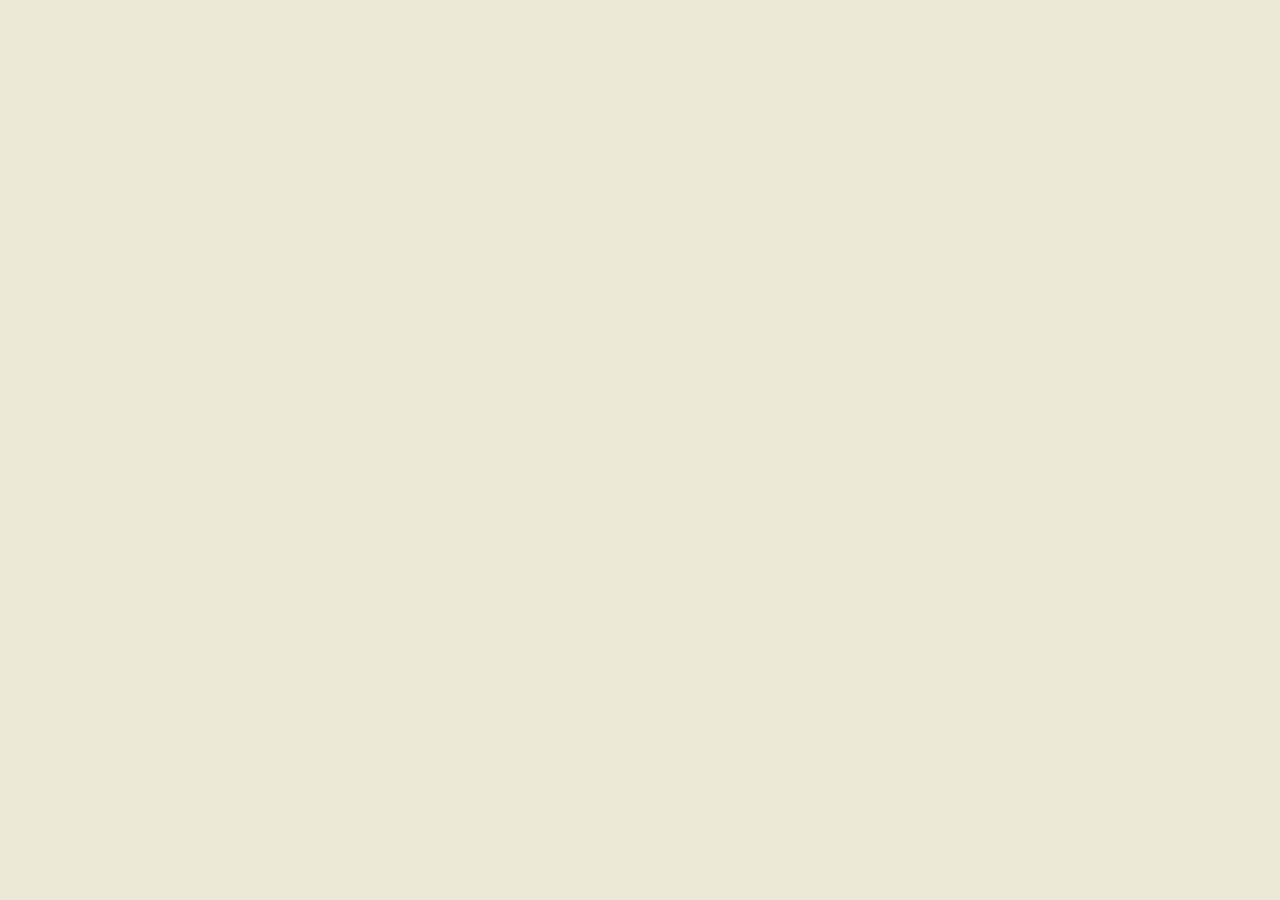
==== commit 0491a441: "feat: hero screen — battle scene, XP window, product philosophy in CLAUDE.md Co-Authored-By: Claude " ====
--- a/index.html
+++ b/index.html
@@ -21,7 +21,7 @@
 </head>
 <body>
 
-  <div class="app">
+  <div class="app" style="display:none">
 
     <!-- App Header (XP Luna gradient, no window chrome) -->
     <header class="app-header" id="title-bar">
@@ -216,8 +216,94 @@
     </div>
   </div>
 
+  <!-- ── Hero Screen ──────────────────────────────────────── -->
+  <div id="hero-screen" style="display:none">
+    <div class="hero-bg" id="hero-bg"></div>
+
+    <!-- Title — XP window, appears after battle scene fades -->
+    <div class="hero-title-wrap" id="hero-title-wrap">
+      <div class="hero-xp-window">
+        <div class="hero-xp-titlebar">
+          <span class="hero-xp-win-title">Badge Quest 2026</span>
+          <div class="hero-xp-controls">
+            <button class="hero-xp-ctrl hero-xp-min">&#8211;</button>
+            <button class="hero-xp-ctrl hero-xp-max">&#9633;</button>
+            <button class="hero-xp-ctrl hero-xp-close">&#10005;</button>
+          </div>
+        </div>
+        <div class="hero-xp-body">
+          <div class="hero-logo" id="hero-logo">BADGE QUEST</div>
+          <div class="hero-year" id="hero-year">2 0 2 6</div>
+          <div class="hero-tagline" id="hero-tagline">A quest is better shared.</div>
+        </div>
+        <div class="hero-xp-footer">
+          <button class="hero-begin-btn" id="hero-begin-btn">&#9876; BEGIN YOUR ADVENTURE &#9656;</button>
+        </div>
+      </div>
+    </div>
+
+    <!-- Battle scene — slides in, then fades out -->
+    <div class="hero-scene-wrap" id="hero-scene-wrap">
+      <div class="hero-ground" id="hero-ground"></div>
+
+      <!-- HERO sprite (amber adventurer, facing right) -->
+      <div class="hero-sprite hero-sprite--hero" id="hero-sprite-hero">
+        <svg xmlns="http://www.w3.org/2000/svg" viewBox="0 0 96 104" width="96" height="104">
+          <g fill="#D4782A">
+            <rect x="32" y="0"  width="32" height="8"/>
+            <rect x="24" y="8"  width="48" height="8"/>
+            <rect x="24" y="16" width="48" height="8"/>
+            <rect x="24" y="24" width="48" height="8"/>
+            <rect x="32" y="32" width="32" height="8"/>
+            <rect x="8"  y="40" width="80" height="8"/>
+            <rect x="8"  y="48" width="88" height="8"/>
+            <rect x="8"  y="56" width="80" height="8"/>
+            <rect x="16" y="64" width="64" height="8"/>
+            <rect x="16" y="72" width="64" height="8"/>
+            <rect x="16" y="80" width="16" height="8"/>
+            <rect x="64" y="80" width="16" height="8"/>
+            <rect x="16" y="88" width="16" height="8"/>
+            <rect x="64" y="88" width="16" height="8"/>
+            <rect x="8"  y="96" width="24" height="8"/>
+            <rect x="64" y="96" width="24" height="8"/>
+          </g>
+        </svg>
+      </div>
+
+      <!-- DRAGON sprite (crimson dragon, facing left) -->
+      <div class="hero-sprite hero-sprite--dragon" id="hero-sprite-dragon">
+        <svg xmlns="http://www.w3.org/2000/svg" viewBox="0 0 112 96" width="112" height="96">
+          <g fill="#AA1111">
+            <rect x="80" y="0"  width="16" height="8"/>
+            <rect x="64" y="8"  width="48" height="8"/>
+            <rect x="48" y="16" width="64" height="8"/>
+            <rect x="16" y="24" width="88" height="8"/>
+            <rect x="0"  y="32" width="8"  height="8"/>
+            <rect x="16" y="32" width="80" height="8"/>
+            <rect x="0"  y="40" width="88" height="8"/>
+            <rect x="0"  y="48" width="80" height="8"/>
+            <rect x="8"  y="56" width="64" height="8"/>
+            <rect x="16" y="64" width="48" height="8"/>
+            <rect x="16" y="72" width="16" height="8"/>
+            <rect x="48" y="72" width="16" height="8"/>
+            <rect x="16" y="80" width="16" height="8"/>
+            <rect x="48" y="80" width="16" height="8"/>
+            <rect x="8"  y="88" width="24" height="8"/>
+            <rect x="40" y="88" width="32" height="8"/>
+          </g>
+        </svg>
+      </div>
+    </div>
+
+    <!-- White flash overlay for confrontation moment -->
+    <div class="hero-flash" id="hero-flash"></div>
+
+    <!-- Skip hint -->
+    <div class="hero-skip-hint" id="hero-skip-hint">&#9834; CLICK ANYWHERE TO BEGIN WITH SOUND</div>
+  </div>
+
   <!-- ── Auth Overlay — Treasure Hunt Wizard ──────────────── -->
-  <div id="auth-overlay">
+  <div id="auth-overlay" style="display:none">
 
     <div id="auth-wizard" class="auth-window auth-window--wizard">
 
--- a/style.css
+++ b/style.css
@@ -4284,3 +4284,291 @@
 .profile-swatch:hover    { transform: scale(1.15); }
 .profile-swatch.selected { border-color: #fff; box-shadow: 0 0 0 2px #0C2478, 1px 1px 0 rgba(0,0,0,0.3); }
 
+/* ══════════════════════════════════════════════════════════════
+   HERO SCREEN — Pokémon intro style
+   ══════════════════════════════════════════════════════════════ */
+
+#hero-screen {
+  position: fixed;
+  inset: 0;
+  z-index: 10000;
+  display: none;
+  flex-direction: column;
+  align-items: center;
+  justify-content: center;
+  overflow: hidden;
+  cursor: pointer;
+}
+
+/* ── Background + stars ─────────────────────────────────────── */
+.hero-bg {
+  position: absolute;
+  inset: 0;
+  background: radial-gradient(ellipse at 50% 35%, #0D1540 0%, #05050F 65%);
+}
+
+.hero-star {
+  position: absolute;
+  background: #fff;
+  border-radius: 50%;
+  opacity: 0;
+  animation: hero-twinkle 3s ease-in-out infinite;
+}
+@keyframes hero-twinkle {
+  0%, 100% { opacity: 0.15; }
+  50%       { opacity: 0.95; }
+}
+
+/* ── Battle scene ───────────────────────────────────────────── */
+.hero-scene-wrap {
+  position: absolute;
+  bottom: 10%;
+  left: 50%;
+  transform: translateX(-50%);
+  display: flex;
+  align-items: flex-end;
+  gap: 80px;
+  z-index: 1;
+  transition: opacity 0.9s ease;
+}
+.hero-scene-wrap.scene-out { opacity: 0; pointer-events: none; }
+
+.hero-ground {
+  position: absolute;
+  bottom: -12px;
+  left: -60px;
+  right: -60px;
+  height: 4px;
+  background: linear-gradient(90deg, transparent, #1D5C30 15%, #1D5C30 85%, transparent);
+  transform: scaleX(0);
+  transform-origin: center;
+  transition: transform 0.55s ease;
+}
+.hero-ground.ground-in { transform: scaleX(1); }
+
+.hero-sprite--hero {
+  opacity: 0;
+  transform: translateX(-50px);
+  transition: opacity 0.5s ease, transform 0.5s ease;
+  filter: drop-shadow(0 0 14px #D4782A99);
+  image-rendering: pixelated;
+}
+.hero-sprite--dragon {
+  opacity: 0;
+  transform: translateX(50px);
+  transition: opacity 0.5s ease, transform 0.5s ease;
+  filter: drop-shadow(0 0 18px #AA111199);
+  image-rendering: pixelated;
+}
+.hero-sprite--hero.sprite-in,
+.hero-sprite--dragon.sprite-in {
+  opacity: 1;
+  transform: translateX(0);
+}
+
+/* ── Flash ──────────────────────────────────────────────────── */
+.hero-flash {
+  position: fixed;
+  inset: 0;
+  background: #fff;
+  opacity: 0;
+  pointer-events: none;
+  z-index: 2;
+  transition: opacity 0.12s ease;
+}
+.hero-flash.flash-on  { opacity: 0.9; }
+.hero-flash.flash-off { opacity: 0; transition: opacity 0.4s ease; }
+
+/* ── Title block (XP Window) ────────────────────────────────── */
+.hero-title-wrap {
+  position: absolute;
+  top: 50%;
+  left: 50%;
+  transform: translate(-50%, -44%);
+  z-index: 1;
+  width: 90vw;
+  max-width: 420px;
+  opacity: 0;
+  transition: opacity 0.85s ease, transform 0.85s ease;
+}
+.hero-title-wrap.show {
+  opacity: 1;
+  transform: translate(-50%, -50%);
+}
+
+.hero-xp-window {
+  border-radius: 8px 8px 4px 4px;
+  overflow: hidden;
+  box-shadow:
+    0 0 0 1px #0A246A,
+    inset 2px 2px 0 rgba(255,255,255,0.25),
+    inset -1px -1px 0 #3058A8,
+    0 10px 40px rgba(0,0,0,0.9);
+}
+
+.hero-xp-titlebar {
+  background:
+    linear-gradient(180deg, rgba(255,255,255,0.18) 0%, rgba(255,255,255,0) 55%),
+    linear-gradient(90deg,
+      #0C2478 0%, #1848BE 18%,
+      #3870DA 38%, #4A88F0 50%,
+      #3870DA 62%, #1848BE 82%,
+      #0C2478 100%
+    );
+  padding: 5px 6px;
+  display: flex;
+  align-items: center;
+  justify-content: space-between;
+  gap: 8px;
+}
+
+.hero-xp-win-title {
+  font-family: 'Press Start 2P', monospace;
+  font-size: 7px;
+  color: #fff;
+  text-shadow: 0 1px 2px rgba(0,0,0,0.6);
+  flex: 1;
+  white-space: nowrap;
+  overflow: hidden;
+  text-overflow: ellipsis;
+}
+
+.hero-xp-controls {
+  display: flex;
+  gap: 2px;
+  flex-shrink: 0;
+}
+
+.hero-xp-ctrl {
+  width: 18px;
+  height: 18px;
+  border-radius: 3px;
+  font-size: 9px;
+  font-family: 'Tahoma', sans-serif;
+  font-weight: bold;
+  color: #fff;
+  cursor: default;
+  display: flex;
+  align-items: center;
+  justify-content: center;
+  text-shadow: 0 1px 1px rgba(0,0,0,0.5);
+  box-shadow: inset 0 1px 0 rgba(255,255,255,0.35);
+  background: linear-gradient(180deg, #5A9AE8 0%, #2B6BCF 45%, #1455BB 100%);
+  border-top:    1px solid #7AAAE8;
+  border-left:   1px solid #4A7ED0;
+  border-right:  1px solid #0A2478;
+  border-bottom: 1px solid #0A2478;
+}
+
+.hero-xp-close {
+  background: linear-gradient(180deg, #f8a0a0 0%, #d94040 40%, #b01010 100%);
+  border-top:    1px solid #f8c0c0;
+  border-left:   1px solid #e06060;
+  border-right:  1px solid #880000;
+  border-bottom: 1px solid #660000;
+}
+
+.hero-xp-body {
+  background: #ECE9D8;
+  padding: 24px 24px 18px;
+  display: flex;
+  flex-direction: column;
+  align-items: center;
+  gap: 12px;
+  text-align: center;
+}
+
+.hero-logo {
+  font-family: 'Press Start 2P', monospace;
+  font-size: clamp(14px, 4.5vw, 26px);
+  color: #0C2478;
+  letter-spacing: 3px;
+}
+
+.hero-year {
+  font-family: 'Press Start 2P', monospace;
+  font-size: clamp(8px, 2vw, 12px);
+  color: #1848BE;
+  letter-spacing: 10px;
+}
+
+.hero-tagline {
+  font-family: 'VT323', monospace;
+  font-size: clamp(18px, 4vw, 26px);
+  color: #444;
+  font-style: italic;
+}
+
+.hero-xp-footer {
+  background: #ECE9D8;
+  border-top: 1px solid #ACA899;
+  padding: 12px 24px;
+  display: flex;
+  justify-content: center;
+}
+
+/* ── Begin button (XP standard button) ─────────────────────── */
+.hero-begin-btn {
+  font-family: 'Press Start 2P', monospace;
+  font-size: clamp(6px, 1.8vw, 9px);
+  color: #000;
+  background: linear-gradient(180deg, #FFFFFF 0%, #ECE9D8 40%, #D4CFC0 100%);
+  border-top:    2px solid #FFFFFF;
+  border-left:   2px solid #E0DDD8;
+  border-right:  2px solid #888880;
+  border-bottom: 2px solid #888880;
+  padding: 8px 20px;
+  cursor: pointer;
+  letter-spacing: 1px;
+  transition: background 0.1s;
+}
+.hero-begin-btn:hover {
+  background: linear-gradient(180deg, #EBF3FF 0%, #C8DEFF 40%, #B0CFFF 100%);
+  border-top:    2px solid #FFFFFF;
+  border-left:   2px solid #7AAAD8;
+  border-right:  2px solid #1E5AB8;
+  border-bottom: 2px solid #1E5AB8;
+}
+.hero-begin-btn:active {
+  background: linear-gradient(180deg, #C8C4B8 0%, #C0BDB0 100%);
+  border-top:    2px solid #888880;
+  border-left:   2px solid #888880;
+  border-right:  2px solid #FFFFFF;
+  border-bottom: 2px solid #FFFFFF;
+}
+
+/* ── Skip hint ──────────────────────────────────────────────── */
+.hero-skip-hint {
+  position: absolute;
+  bottom: 18px;
+  left: 50%;
+  transform: translateX(-50%);
+  font-family: 'Press Start 2P', monospace;
+  font-size: 5px;
+  color: rgba(255,255,255,0.2);
+  letter-spacing: 2px;
+  z-index: 3;
+  pointer-events: none;
+  animation: hero-skip-fade 1s ease 1.5s forwards;
+  opacity: 0;
+}
+@keyframes hero-skip-fade {
+  to { opacity: 1; }
+}
+
+/* ── Exit transition ────────────────────────────────────────── */
+#hero-screen.exiting {
+  animation: hero-exit 0.65s ease forwards;
+  pointer-events: none;
+}
+@keyframes hero-exit {
+  to { opacity: 0; }
+}
+
+/* ── Mobile adjustments ─────────────────────────────────────── */
+@media (max-width: 400px) {
+  .hero-scene-wrap { gap: 30px; }
+  .hero-sprite--hero  svg { width: 72px;  height: 78px;  }
+  .hero-sprite--dragon svg { width: 84px;  height: 72px;  }
+}
+
